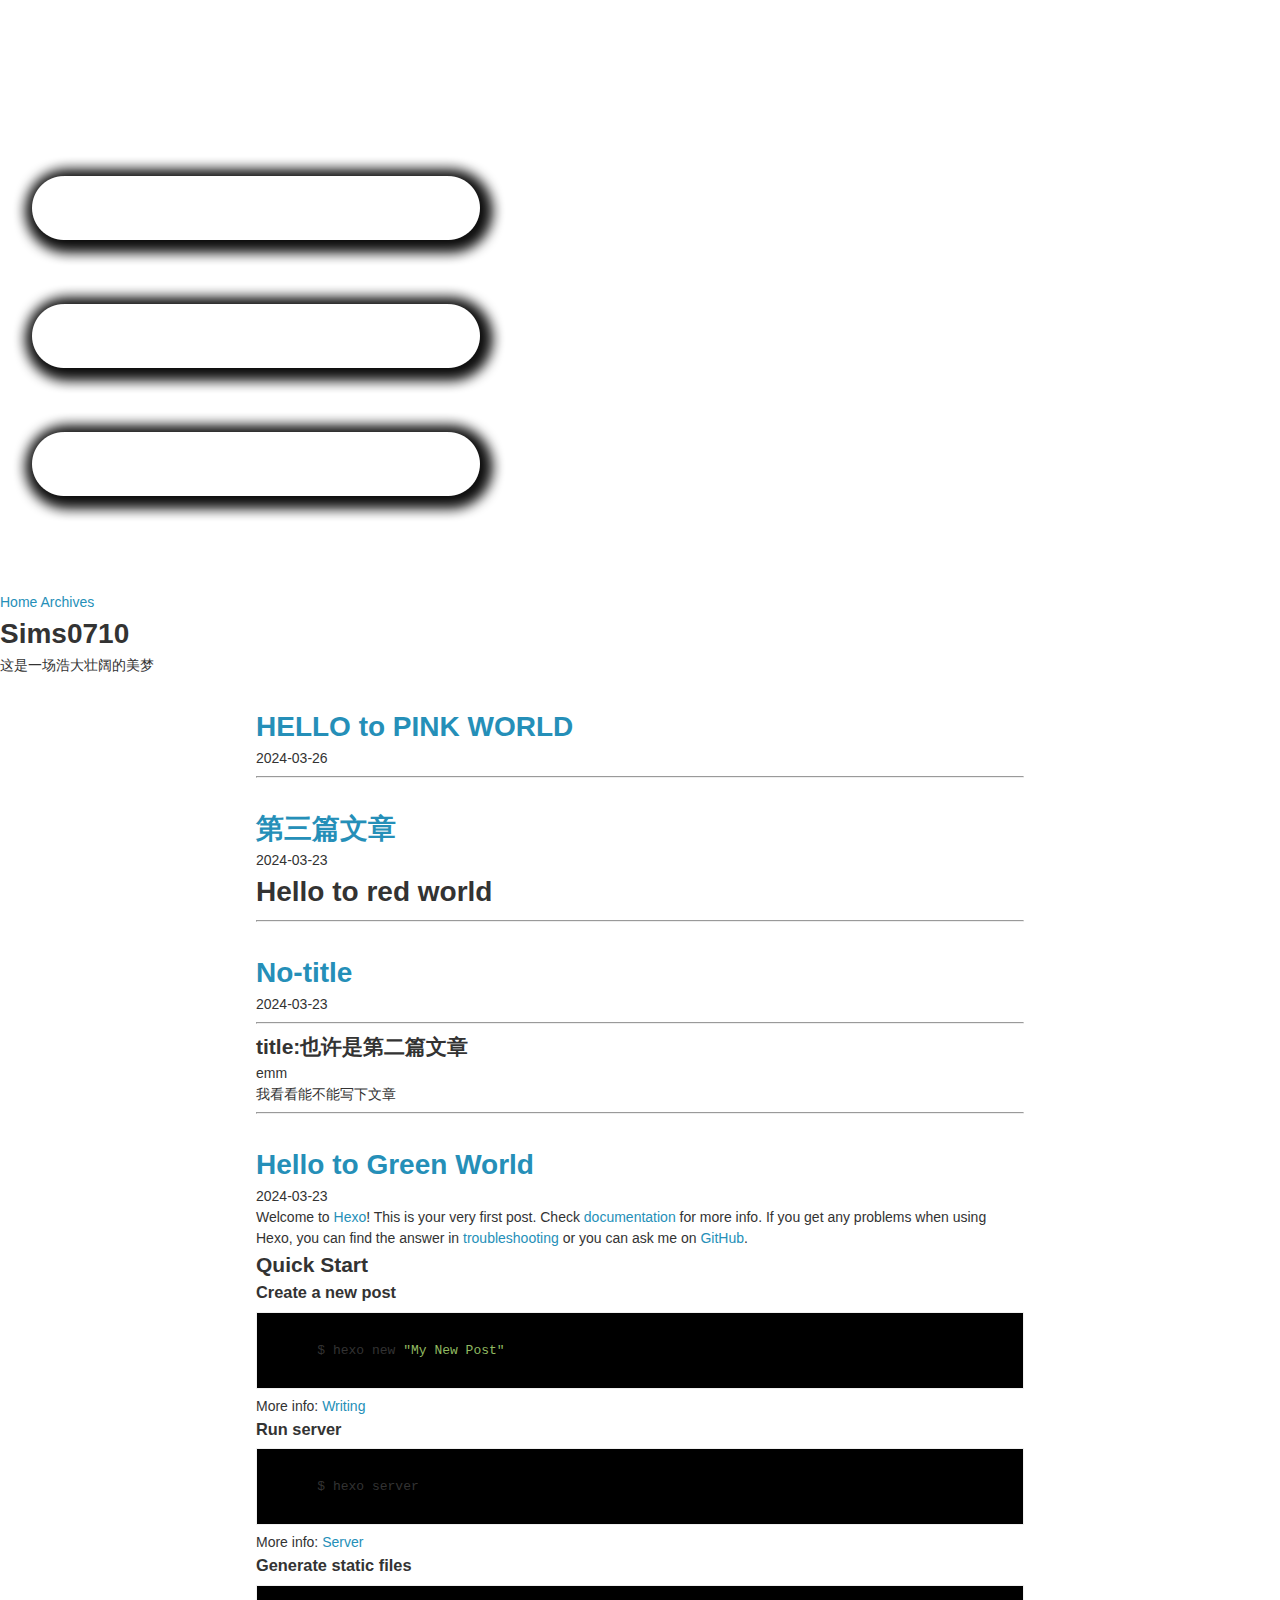
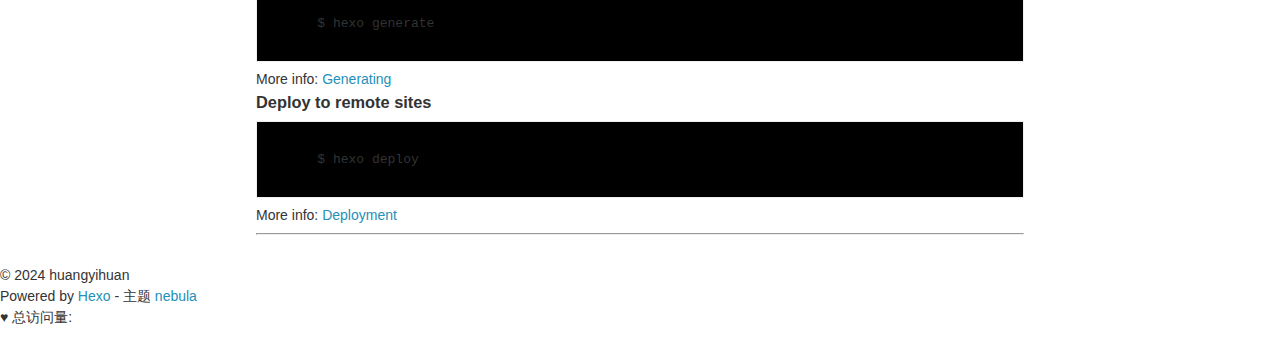
==== index.html @ 207922f6 "Site updated: 2024-03-30 13:55:55" ====
<html>

<head>
    <meta charset="utf-8">
    
    <title>Sims0710</title>
    <meta http-equiv="X-UA-Compatible" content="IE=edge">
    <meta name="viewport" content="width=device-width, initial-scale=1">

    <meta name="description" content="">
    <meta name="author" content="">
    <link rel="icon" href="/favicon/favicon.ico">
    
<link rel="stylesheet" href="/css/main.css">

    
<link rel="stylesheet" href="/css/tagplugins.css">

    
<link rel="stylesheet" href="/css/highlight.css">

    


    <!-- rss -->
    
    
      <link rel="alternate" href="/atom.xml" title="Sims0710" type="application/atom+xml" />
    
<meta name="generator" content="Hexo 7.1.1"></head>

<body>
  <div class="blog-header">
   <a id="menu-nav-icon"><img src="/image/menu.png"/></a>
   <div class="nav-container">
     <nav id="main-nav">
       
         <a class="main-nav-link" href="/">Home</a>
       
         <a class="main-nav-link" href="/archives">Archives</a>
       
     </nav>
   </div>
   <!--
   <div id="search-form-wrap">
     <form action="//google.com/search" method="get" accept-charset="UTF-8" class="search-form"><input type="search" name="q" class="search-form-input" placeholder="Search"><button type="submit" class="search-form-submit">&#xF002;</button><input type="hidden" name="sitesearch" value="http://example.com"></form>
   </div>
 -->
    <h1 class="blog-title">Sims0710</h1>
    <p class="lead blog-description">这是一场浩大壮阔的美梦</p>
</div>

  <div id='main-part'>
      
    <div class="main">
<div class="blog-post">
    <!-- Title -->
    
      <h1 class="blog-post-title">
        <a href="/2024/03/26/pagetags/">HELLO to PINK WORLD</a>
      </h1>
    
    <!-- Date and Author -->
    <p class="blog-post-meta">
        2024-03-26
        
    </p>

    

    <!-- Content -->
    
    <!-- Only display the Read More link if we are displaying an excerpt -->
    

    <hr />

    

    



</div>
</div>


    <div class="main">
<div class="blog-post">
    <!-- Title -->
    
      <h1 class="blog-post-title">
        <a href="/2024/03/23/%E7%AC%AC%E4%B8%89%E7%AF%87%E6%96%87%E7%AB%A0/">第三篇文章</a>
      </h1>
    
    <!-- Date and Author -->
    <p class="blog-post-meta">
        2024-03-23
        
    </p>

    

    <!-- Content -->
    <h1 id="Hello-to-red-world"><a href="#Hello-to-red-world" class="headerlink" title="Hello to red world"></a>Hello to red world</h1>
    <!-- Only display the Read More link if we are displaying an excerpt -->
    

    <hr />

    

    



</div>
</div>


    <div class="main">
<div class="blog-post">
    <!-- Title -->
    
      <h1 class="blog-post-title">
        <a href="/2024/03/23/%E7%AC%AC%E4%BA%8C%E7%AF%87%E6%96%87%E7%AB%A0/">No-title</a>
      </h1>
    
    <!-- Date and Author -->
    <p class="blog-post-meta">
        2024-03-23
        
    </p>

    

    <!-- Content -->
    <hr>
<h2 id="title-也许是第二篇文章"><a href="#title-也许是第二篇文章" class="headerlink" title="title:也许是第二篇文章"></a>title:也许是第二篇文章</h2><p>emm</p>
<p>我看看能不能写下文章</p>

    <!-- Only display the Read More link if we are displaying an excerpt -->
    

    <hr />

    

    



</div>
</div>


    <div class="main">
<div class="blog-post">
    <!-- Title -->
    
      <h1 class="blog-post-title">
        <a href="/2024/03/23/hello-world/">Hello to Green World</a>
      </h1>
    
    <!-- Date and Author -->
    <p class="blog-post-meta">
        2024-03-23
        
    </p>

    

    <!-- Content -->
    <p>Welcome to <a target="_blank" rel="noopener" href="https://hexo.io/">Hexo</a>! This is your very first post. Check <a target="_blank" rel="noopener" href="https://hexo.io/docs/">documentation</a> for more info. If you get any problems when using Hexo, you can find the answer in <a target="_blank" rel="noopener" href="https://hexo.io/docs/troubleshooting.html">troubleshooting</a> or you can ask me on <a target="_blank" rel="noopener" href="https://github.com/hexojs/hexo/issues">GitHub</a>.</p>
<h2 id="Quick-Start"><a href="#Quick-Start" class="headerlink" title="Quick Start"></a>Quick Start</h2><h3 id="Create-a-new-post"><a href="#Create-a-new-post" class="headerlink" title="Create a new post"></a>Create a new post</h3><figure class="highlight bash"><table><tr><td class="gutter"><pre><span class="line">1</span><br></pre></td><td class="code"><pre><span class="line">$ hexo new <span class="string">&quot;My New Post&quot;</span></span><br></pre></td></tr></table></figure>

<p>More info: <a target="_blank" rel="noopener" href="https://hexo.io/docs/writing.html">Writing</a></p>
<h3 id="Run-server"><a href="#Run-server" class="headerlink" title="Run server"></a>Run server</h3><figure class="highlight bash"><table><tr><td class="gutter"><pre><span class="line">1</span><br></pre></td><td class="code"><pre><span class="line">$ hexo server</span><br></pre></td></tr></table></figure>

<p>More info: <a target="_blank" rel="noopener" href="https://hexo.io/docs/server.html">Server</a></p>
<h3 id="Generate-static-files"><a href="#Generate-static-files" class="headerlink" title="Generate static files"></a>Generate static files</h3><figure class="highlight bash"><table><tr><td class="gutter"><pre><span class="line">1</span><br></pre></td><td class="code"><pre><span class="line">$ hexo generate</span><br></pre></td></tr></table></figure>

<p>More info: <a target="_blank" rel="noopener" href="https://hexo.io/docs/generating.html">Generating</a></p>
<h3 id="Deploy-to-remote-sites"><a href="#Deploy-to-remote-sites" class="headerlink" title="Deploy to remote sites"></a>Deploy to remote sites</h3><figure class="highlight bash"><table><tr><td class="gutter"><pre><span class="line">1</span><br></pre></td><td class="code"><pre><span class="line">$ hexo deploy</span><br></pre></td></tr></table></figure>

<p>More info: <a target="_blank" rel="noopener" href="https://hexo.io/docs/one-command-deployment.html">Deployment</a></p>

    <!-- Only display the Read More link if we are displaying an excerpt -->
    

    <hr />

    

    



</div>
</div>






  </div>
  <!-- Footer -->
  <div id="footer">
  <div id="footer-social">
    
    
    
    
    
    
</div>

  <p id="footer-info">
    &copy; 2024 huangyihuan<br>
    Powered by <a href="http://hexo.io/" target="_blank">Hexo</a> -
    主题 <a href="https://github.com/Suolawangzai/hexo-theme-nebula" target="_blank">nebula</a>
  </p>

  <div id="busuanzi">
    <span id="busuanzi_container_site_pv">
      &hearts;
    总访问量: <span id="busuanzi_value_site_pv"></span>
    </span>
  </div>
  <!--
  <div id="footer-info">
    &copy; 2024 huangyihuan<br>
    Powered by <a href="http://hexo.io/" target="_blank">Hexo</a>
  </div>
-->
</div>

  <!-- After footer scripts -->
  <!-- Disqus Comments -->


<script src="https://ajax.googleapis.com/ajax/libs/jquery/3.2.1/jquery.min.js"></script>
<script async src="//dn-lbstatics.qbox.me/busuanzi/2.3/busuanzi.pure.mini.js"></script>

<script src="/js/main.js"></script>


</body>

</html>
---- css/main.css ----
/* ==========================================================================
   Init
   ========================================================================== */
/* normalize.css v3.0.1 | MIT License | git.io/normalize */
html {
  font-family: sans-serif;
  -ms-text-size-adjust: 100%;
  -webkit-text-size-adjust: 100%;
}
body {
  margin: 0;
}
article,
aside,
details,
figcaption,
figure,
footer,
header,
hgroup,
main,
nav,
section,
summary {
  display: block;
}
audio,
canvas,
progress,
video {
  display: inline-block;
  vertical-align: baseline;
}
audio:not([controls]) {
  display: none;
  height: 0;
}
[hidden],
template {
  display: none;
}
a {
  background: transparent;
}
a:active,
a:hover {
  outline: 0;
}
abbr[title] {
  border-bottom: 1px dotted;
}
b,
strong {
  font-weight: bold;
}
dfn {
  font-style: italic;
}
h1 {
  font-size: 2em;
  margin: 0.67em 0;
}
mark {
  background: #ff0;
  color: #000;
}
small {
  font-size: 80%;
}
sub,
sup {
  font-size: 75%;
  line-height: 0;
  position: relative;
  vertical-align: baseline;
}
sup {
  top: -0.5em;
}
sub {
  bottom: -0.25em;
}
img {
  border: 0;
}
svg:not(:root) {
  overflow: hidden;
}
figure {
  margin: 1em 40px;
}
hr {
  -moz-box-sizing: content-box;
  box-sizing: content-box;
  height: 0;
}
pre {
  overflow: auto;
}
code,
kbd,
pre,
samp {
  font-family: monospace, monospace;
  font-size: 1em;
}
button,
input,
optgroup,
select,
textarea {
  color: inherit;
  font: inherit;
  margin: 0;
}
button {
  overflow: visible;
}
button,
select {
  text-transform: none;
}
button,
html input[type="button"],
input[type="reset"],
input[type="submit"] {
  -webkit-appearance: button;
  cursor: pointer;
}
button[disabled],
html input[disabled] {
  cursor: default;
}
button::-moz-focus-inner,
input::-moz-focus-inner {
  border: 0;
  padding: 0;
}
input {
  line-height: normal;
}
input[type="checkbox"],
input[type="radio"] {
  box-sizing: border-box;
  padding: 0;
}
input[type="number"]::-webkit-inner-spin-button,
input[type="number"]::-webkit-outer-spin-button {
  height: auto;
}
input[type="search"] {
  -webkit-appearance: textfield;
  -moz-box-sizing: content-box;
  -webkit-box-sizing: content-box;
  box-sizing: content-box;
}
input[type="search"]::-webkit-search-cancel-button,
input[type="search"]::-webkit-search-decoration {
  -webkit-appearance: none;
}
fieldset {
  border: 1px solid #c0c0c0;
  margin: 0 2px;
  padding: 0.35em 0.625em 0.75em;
}
legend {
  border: 0;
  padding: 0;
}
textarea {
  overflow: auto;
}
optgroup {
  font-weight: bold;
}
table {
  border-collapse: collapse;
  border-spacing: 0;
}
td,
th {
  padding: 0;
}
/* ==========================================================================
   Base
   ========================================================================== */
@font-face {
  font-family: 'icon';
  src: url("../fonts/icon.eot?-3uy3dk");
  src: url("../fonts/icon.eot?#iefix-3uy3dk") format('embedded-opentype'), url("../fonts/icon.woff?-3uy3dk") format('woff'), url("../fonts/icon.ttf?-3uy3dk") format('truetype'), url("../fonts/icon.svg?-3uy3dk#icon") format('svg');
  font-weight: normal;
  font-style: normal;
}
[class^="icon-"],
[class*=" icon-"] {
  font-family: 'icon';
  font-style: normal;
  -webkit-font-smoothing: antialiased;
  -moz-osx-font-smoothing: grayscale;
}
.icon-arrow-right:before {
  content: "\e600";
}
.icon-arrow-left:before {
  content: "\e601";
}
html {
  background-color: #fff;
  background-attachment: fixed;
  background-repeat: no-repeat;
  background-size: auto;
  color: #333;
  font-style: normal;
  text-rendering: optimizeLegibility;
}
html.index {
  background-color: #fff;
}
body {
  font-size: 14px;
  font-size: 0.875rem;
  line-height: 1.5;
  font-family: 'Helvetica Neue', 'Hiragino Sans GB', 'WenQuanYi Micro Hei', 'Microsoft Yahei', sans-serif;
  padding: 80px 0 20px;
}
html.index body {
  padding: 0;
}
code,
kbd,
pre,
samp {
  font-family: 'Source Code Pro', Consolas, 'Liberation Mono', Courier, monospace, serif;
}
a {
  color: #258fb8;
  text-decoration: none;
}
blockquote,
dl,
dd,
h1,
h2,
h3,
h4,
h5,
h6,
figure,
p,
pre {
  margin: 0;
}
button {
  padding: 0;
  border: 0;
  background: transparent;
}
fieldset {
  margin: 0;
  padding: 0;
  border: 0;
}
iframe {
  border: 0;
}
ol,
ul,
menu {
  margin: 0;
  padding: 0;
  list-style: none;
}
img,
audio,
canvas,
video {
  vertical-align: middle;
}
.clearfix:after,
.clearfix:before {
  display: table;
  content: " ";
}
.clearfix:after {
  clear: both;
}
.hide {
  visibility: hidden;
}
.u-cf:before,
.u-cf:after {
  content: '';
  display: table;
}
.u-cf:after {
  clear: both;
}
.u-bfc {
  overflow: hidden;
}
.u-fl {
  float: left;
}
.u-fr {
  float: right;
}
.u-hidden {
  display: none !important;
  visibility: hidden;
}
.modal-active {
  overflow: hidden;
}
.echo {
  font-size: 14px;
  font-size: 0.875rem;
  line-height: 1.5;
}
.echo a {
  color: #258fb8;
}
.echo a:hover,
.echo a:focus,
.echo a:active {
  text-decoration: underline;
}
.echo h1,
.echo h2,
.echo h3,
.echo h4,
.echo h5,
.echo h6 {
  font-weight: normal;
  line-height: 1.5;
  margin: 1.6em 0;
}
.echo h1 {
  font-size: 30px;
  font-size: 1.875rem;
}
.echo h2 {
  font-size: 24px;
  font-size: 1.5rem;
}
.echo h3 {
  font-size: 18px;
  font-size: 1.125rem;
}
.echo h4,
.echo h5,
.echo h6 {
  font-size: 14px;
  font-size: 0.875rem;
}
.echo p {
  margin: 1em 0;
  font-size: 16px;
  font-size: 1rem;
  text-align: justify;
  line-height: 1.8;
}
.echo address,
.echo blockquote,
.echo dl,
.echo figure,
.echo form,
.echo hr,
.echo img,
.echo ol,
.echo pre,
.echo table,
.echo ul {
  margin: 1.6em 0;
}
.echo hr {
  margin: 1.6em auto;
  width: 61%;
  height: 4px;
  border: none;
  background: #eee;
}
.echo img {
  max-width: 100%;
  height: auto;
}
.echo caption {
  text-transform: uppercase;
  padding: 1em;
  color: #777;
}
.echo thead {
  background-color: #eee;
}
.echo td,
.echo th {
  border: 1px solid #cbcbcb;
  padding: 0.5em 1em;
  text-align: left;
  font-weight: normal;
}
.echo tfoot {
  background-color: #f4f4f4;
}
.echo dl,
.echo ol,
.echo ul {
  margin-left: 2em;
}
.echo dd {
  margin-left: 1em;
}
.echo ol {
  list-style: decimal outside;
}
.echo ul {
  list-style: disc outside;
}
.echo figcaption {
  font-size: 0.85em;
}
.echo blockquote small,
.echo cite {
  color: #777;
}
.echo abbr {
  cursor: help;
}
.echo address {
  font-style: normal;
}
.echo code,
.echo kbd {
  display: inline-block;
  margin: 0 0.1em;
  white-space: nowrap;
  font-size: 0.85em;
  font-family: consolas, "微软雅黑";
  border-radius: 4px;
  background-color: rgba(27,31,35,0.05);
  padding: 3px 6px;
}
.echo kbd {
  box-shadow: 0 1px 0px #ccc, 0 0 0 2px #fff inset;
}
.echo blockquote {
  margin: 1.6em -50px;
  padding: 10px 45px;
  border-left: 8px solid #399c9c;
  border-right: 0;
  border-top: 1px solid #f0f0f0;
  border-bottom: 1px solid #f0f0f0;
  background-color: #e1f4f4;
}
.echo blockquote.right {
  border-left: 0;
  border-right: 8px solid #399c9c;
}
.highlight {
  overflow: auto;
  background-color: #f4fbfb;
  color: #328989;
  border: 1px solid #f0f0f0;
}
.highlight .gutter {
  color: #666;
  display: none;
}
.highlight .code {
  padding: 1em 45px;
}
.highlight figcaption {
  margin-bottom: 1em;
  color: #999;
  font-size: 0.85em;
}
.highlight figcaption a {
  float: right;
}
.highlight .comment {
  color: #b0bec5;
}
.highlight .title {
  color: #399c9c;
}
.highlight .variable,
.highlight .attribute,
.highlight .tag,
.highlight .regexp,
.highlight .ruby .constant,
.highlight .xml .tag .title,
.highlight .xml .pi,
.highlight .xml .doctype,
.highlight .html .doctype,
.highlight .css .id,
.highlight .css .class,
.highlight .css .pseudo {
  color: #91ba61;
}
.highlight .number,
.highlight .preprocessor,
.highlight .built_in,
.highlight .literal,
.highlight .params,
.highlight .constant {
  color: #ff5370;
}
.highlight .class,
.highlight .ruby .class .title,
.highlight .css .rules .attribute {
  color: #91ba61;
}
.highlight .string,
.highlight .value,
.highlight .inheritance,
.highlight .header,
.highlight .ruby .symbol,
.highlight .xml .cdata {
  color: #91ba61;
}
.highlight .css .hexcolor {
  color: #6cc;
}
.highlight .function,
.highlight .python .decorator,
.highlight .python .title,
.highlight .ruby .function .title,
.highlight .ruby .title .keyword,
.highlight .perl .sub,
.highlight .javascript .title,
.highlight .coffeescript .title {
  color: #80cbc4;
}
.highlight .keyword,
.highlight .javascript .function {
  color: #c9c;
}
.highlight .marked {
  background-color: #ffecec;
}
/* ==========================================================================
   Partial
   ========================================================================== */
.index-wrapper {
  display: -webkit-box;
  display: -webkit-flex;
  display: flex;
  width: 100%;
  height: 100vh;
  -webkit-box-pack: center;
  -webkit-justify-content: center;
  justify-content: center;
  -webkit-box-align: center;
  -webkit-align-items: center;
  align-items: center;
}
.index-wrapper header {
  z-index: 10;
}
#particles-oli-wrapper {
  position: fixed;
  top: 0;
  bottom: 0;
  left: 0;
  right: 0;
  width: 100%;
}
.head,
.main,
.foot {
  margin: 0 auto;
  width: 768px;
}
.head,
.foot {
  padding: 0 50px;
  height: 120px;
  background-color: #399c9c;
  line-height: 120px;
  box-sizing: border-box;
}
.head-title {
  font-size: 30px;
  font-size: 1.875rem;
  font-weight: normal;
  color: #fff;
}
.head-title > a {
  color: #fff;
}
.head-nav__item {
  display: inline-block;
  margin-left: 20px;
}
.head-nav__link {
  color: #fff;
}
.head-nav__link:hover {
  color: #f0f0f0;
  text-decoration: underline;
}
.main {
  margin-top: 30px;
  margin-bottom: 30px;
}
.archive-title {
  margin: 1.6em;
  text-align: center;
  font-size: 25.6px;
  font-size: 1.6rem;
  font-weight: normal;
}
.comments {
  margin: 30px 0;
  padding: 50px;
  background-color: #fff;
  border: 1px solid #f0f0f0;
}
.foot {
  margin-bottom: 30px;
}
.foot-copy {
  text-align: center;
  color: #fff;
  font-size: 12px;
  font-size: 0.75rem;
}
.page-menu__item {
  display: inline-block;
}
.page-menu__link {
  color: #fff;
  font-size: 30px;
  font-size: 1.875rem;
}
.page-menu__link--disabled {
  color: #f0f0f0;
}
::-webkit-scrollbar {
  width: 5px;
  height: 5px;
  background-color: #f5f5f5;
}
::-webkit-scrollbar-track {
  -webkit-box-shadow: inset 0 0 8px rgba(0,0,0,0.3);
  background-color: #f5f5f5;
}
::-webkit-scrollbar-thumb {
  -webkit-box-shadow: inset 0 0 8px rgba(0,0,0,0.3);
  background-color: #4bbdbd;
}
.right p {
  text-align: right;
}
.reward,
.comments,
.post,
.tag-cloud {
  transition: all 0.3s;
}
.reward:hover,
.comments:hover,
.post:hover,
.tag-cloud:hover {
  box-shadow: rgba(0,0,0,0.12) 0px 1px 6px, rgba(0,0,0,0.12) 0px 1px 4px;
  border-color: transparent;
}
.tag-cloud {
  border: 1px solid #f0f0f0;
  padding: 20px;
}
.tag-cloud .tag-cloud__title {
  font-size: font-size: 1.875rem;;
  margin-bottom: 30px;
}
.tag-cloud .tag-cloud__amount {
  margin-left: 8px;
}
.icp-a {
  color: #fff;
  display: inline-block;
  margin: 0 10px;
}
.excerpt {
  margin-top: 20px;
}
.reward {
  border: 1px solid #f0f0f0;
  padding: 20px;
  text-align: center;
  margin-top: 20px;
  background-color: #fff;
}
.reward .btn-reward {
  padding: 10px 20px;
  background-color: #399c9c;
  color: #fff;
  display: inline-block;
  transition: all 0.3s;
}
.reward .btn-reward:hover {
  background-color: #40afaf;
}
.reward .reward-wrapper {
  margin-top: 20px;
  display: none;
}
.reward .reward-wrapper img {
  width: 200px;
  height: 200px;
  border: 1px solid #f0f0f0;
  margin: 0 10px;
}
.post {
  overflow: hidden;
  margin-top: 30px;
  border: 1px solid #f0f0f0;
  background-color: #fff;
}
.post__head {
  margin: 50px;
}
.post__head.archive {
  margin: 30px 50px;
}
.post__time {
  color: #ccc;
  font-size: 12px;
  font-size: 0.75rem;
}
.post__title {
  margin-top: 5px;
  line-height: 1.5;
  font-size: 24px;
  font-size: 1.5rem;
  font-weight: normal;
}
.post__title > a {
  color: #666;
  transition: all 0.3s;
}
.post__title > a:hover {
  color: #9c396b;
  text-shadow: 1px 1px 1px #ddd;
}
.post__image {
  display: block;
  margin: 50px 0;
}
.post__main {
  margin-top: 50px;
}
.post__main .headerlink {
  display: inline-block;
}
.post__main img {
  cursor: pointer;
  transition: all 0.3s;
}
.post__main img:hover {
  box-shadow: 0 0 1px #ccc;
}
.post__main .highlight {
  margin: 1.6em -60px;
  padding: 15px;
}
.post__main .highlight figcaption {
  padding: 0 45px;
}
.post__main .highlight table {
  margin: 0;
  width: auto;
  border: none;
}
.post__main .highlight td,
.post__main .highlight th {
  border: none;
}
.post__main .highlight pre {
  margin: 0;
}
.post__main h1 {
  font-size: 25.6px;
  font-size: 1.6rem;
}
.post__main h2 {
  font-size: 22.4px;
  font-size: 1.4rem;
}
.post__main h3 {
  font-size: 19.2px;
  font-size: 1.2rem;
}
.post__main img {
  margin: 1.6em auto;
}
.post__foot {
  padding: 8px 50px;
  border-top: 1px solid #f0f0f0;
  background-color: #fcfcfc;
}
.post__foot-link,
.post__tag__link,
.post__more {
  padding: 10px 15px 10px 0;
  color: #3cb371;
  font-size: 14px;
  font-size: 0.875rem;
}
.post__tag__item {
  display: inline-block;
}
.post__tag__link {
  transition: all 0.3s;
  display: block;
}
.post__tag__link:hover {
  color: #9c396b;
}
.post__tag__link:before {
  content: "#";
}
.post__more {
  padding: 10px 20px;
  border: 1px solid #f0f0f0;
  border-radius: 3px;
  background-color: #ccc;
  color: #fff;
}
.post__more:hover {
  background-color: #ddd;
}
.gallery {
  margin-bottom: 45px;
}
.gallery a {
  display: inline-block;
  width: 100%;
}
.gallery a:focus {
  outline: 0;
}
.gallery a img {
  width: 100%;
}
.video-container {
  width: 100%;
}
.video-container iframe {
  width: 100%;
  min-height: 320px;
}
.queue-in {
  animation-name: queue-in;
  animation-duration: 0.3s;
  animation-fill-mode: forwards;
  animation-timing-function: ease-in;
}
.queue-out {
  animation-name: queue-out;
  animation-duration: 0.3s;
  animation-fill-mode: forwards;
  animation-timing-function: ease-out;
}
@-moz-keyframes queue-in {
  from {
    transform: translateX(40px);
  }
  to {
    opacity: 1;
    transform: translateX(0);
  }
}
@-webkit-keyframes queue-in {
  from {
    transform: translateX(40px);
  }
  to {
    opacity: 1;
    transform: translateX(0);
  }
}
@-o-keyframes queue-in {
  from {
    transform: translateX(40px);
  }
  to {
    opacity: 1;
    transform: translateX(0);
  }
}
@keyframes queue-in {
  from {
    transform: translateX(40px);
  }
  to {
    opacity: 1;
    transform: translateX(0);
  }
}
@-moz-keyframes queue-out {
  from {
    opacity: 1;
    transform: translateX(0);
  }
  to {
    opacity: 0;
    display: none;
    transform: translateX(40px);
  }
}
@-webkit-keyframes queue-out {
  from {
    opacity: 1;
    transform: translateX(0);
  }
  to {
    opacity: 0;
    display: none;
    transform: translateX(40px);
  }
}
@-o-keyframes queue-out {
  from {
    opacity: 1;
    transform: translateX(0);
  }
  to {
    opacity: 0;
    display: none;
    transform: translateX(40px);
  }
}
@keyframes queue-out {
  from {
    opacity: 1;
    transform: translateX(0);
  }
  to {
    opacity: 0;
    display: none;
    transform: translateX(40px);
  }
}
/* ==========================================================================
   Responsive
   ========================================================================== */
@media (max-width: 1023px) {
  html {
    background: #fff;
  }
  .head {
    margin-top: 80px;
  }
  body {
    padding-top: 0;
  }
}
@media (max-width: 767px) {
  body {
    margin: 10px;
    margin-bottom: 20px;
    margin-top: 0px;
    padding: 0;
    font-size: font-size: 0.75rem;;
  }
  .head,
  .main,
  .foot {
    width: 100%;
  }
  .head,
  .foot {
    padding: 20px;
    height: auto;
    line-height: inherit;
  }
  .head-title,
  .head-nav,
  .foot-copy,
  .page-menu {
    float: none;
  }
  .main {
    margin-top: 20px;
    margin-bottom: 20px;
  }
  .head {
    margin-top: 20px;
    text-align: center;
  }
  .head-nav {
    margin-top: 10px;
  }
  .head-nav__item {
    margin: 0 5px;
    margin-left: 0;
  }
  .post {
    margin-top: 20px;
  }
  .post__head.archive,
  .post__head {
    margin: 20px 5px;
  }
  .post__main {
    margin: 20px 5px;
  }
  .post__title,
  .post__time {
    margin: 5px;
  }
  .post__title {
    font-size: 22.4px;
    font-size: 1.4rem;
  }
  .post__main blockquote,
  .post__main .highlight {
    margin: 30px -20px;
    padding: 20px;
  }
  .post__foot {
    position: relative;
    padding: 10px;
  }
  .post__more {
    box-sizing: border-box;
    width: 100%;
    text-align: center;
  }
  .post__image {
    margin: 20px -20px;
  }
  .post__image img {
    margin: 0 auto;
  }
  .foot {
    margin-bottom: 0;
    text-align: center;
  }
  .page-menu {
    margin-top: 10px;
  }
  .foot bdi {
    display: none;
  }
  .archive-title {
    margin: 20px;
  }
  .highlight .code {
    padding: 0;
  }
}
---- css/tagplugins.css ----
/* Youtube vimeo */
.video-container iframe{
  width: 100%;
  height: 100%;
}

/* Image */
.blog-post img{
  max-width:100%;
}

/* Blockquote */
blockquote{
  font-family: "Palatino Linotype", Serif;
}
blockquote footer{
  font-style: italic;
}
blockquote footer strong{
  margin-right: 20px;
}
blockquote footer cite::before{
  content: "---";
}

/* Pullquote */
.pullquote.left{
  float:left !important;
}
.pullquote.right{
  float:right !important;
}
---- css/highlight.css ----
.highlight{
  background: black !important;
  margin: 0.5em 0;
  padding: 1em 2%;
  border-style: solid;
  border-width: 1px;
  overflow: auto;
  color:white;
}
pre, code{
  background: black;
  font-family: monospace;
  white-space: pre;
  margin: 1em 0;
}
.highlight pre{
  border: none;
  margin: 0;
  padding: 0;
}
.highlight table{
  margin: 0;
  width: auto;
}
.highlight td{
  border: none;
  padding: 0;
}
.highlight figcaption{
  font-size: 0.85em;
  color: #999999;
  line-height: 1em;
  margin-bottom: 1em;
}
.highlight figcaption::after{
  content:"";
  clear:both;
  display:block;;
}
.highlight figcaption a{
  float: right;
}
.highlight .gutter pre{
  color: #666;
  text-align: right;
  padding-right: 10px;
}
/* Gist ---------------*/
/*
.gist{
  color:white;
}/*
.gist .gist-file {
  border: none;
  font-family: monospace;
  margin: 0;
    color:white;
}
.gist .gist-file .gist-data {
  background: none;
  border: none;
  color:white;
}
.gist .gist-file .gist-data .blob-numjs-line-number {
  background: none;
  border: none;
  padding-right: 20px;
  color: #666;
  text-align: left;
}
.gist .gist-file .gist-data .line-data {
  padding: 0 !important;
}
.gist .gist-file .highlight {
  margin: 0;
  padding: 0;
  border: none;
}
.gist .gist-file .gist-meta {
  background: #333;
  color: #999;
  font: 0.85em "Helvetica Neue", Helvetica, Arial, sans-serif;
  text-shadow: 0 0;
  padding: 0;
  margin-top: 1em;
  margin-left: 20px;
}
.gist .gist-file .gist-meta a {
  color: #258fb8;
  font-weight: normal;
}
.gist .gist-file .gist-meta a:hover {
  text-decoration: underline;
}*/

/*-----------------------------*/
pre .comment,
pre .title {
  color: #baffc9;
}
pre .variable,
pre .attribute,
pre .tag,
pre .regexp,
pre .ruby .constant,
pre .xml .tag .title,
pre .xml .pi,
pre .xml .doctype,
pre .html .doctype,
pre .css .id,
pre .css .class,
pre .css .pseudo {
  color: #e5d0ff;
}
pre .number,
pre .preprocessor,
pre .built_in,
pre .literal,
pre .params,
pre .constant {
  color: #bbeeff;
}
pre .class,
pre .ruby .class .title,
pre .css .rules .attribute {
  color: #ffffba;
}
pre .string,
pre .value,
pre .inheritance,
pre .header,
pre .ruby .symbol,
pre .xml .cdata {
  color: #bf8bff;
}
pre .css .hexcolor {
  color: #baffc9;
}
pre .function,
pre .python .decorator,
pre .python .title,
pre .ruby .function .title,
pre .ruby .title .keyword,
pre .perl .sub,
pre .javascript .title,
pre .coffeescript .title {
  color: #3366ff;
}
pre .keyword,
pre .javascript .function {
  color: #ffb3ba;
}
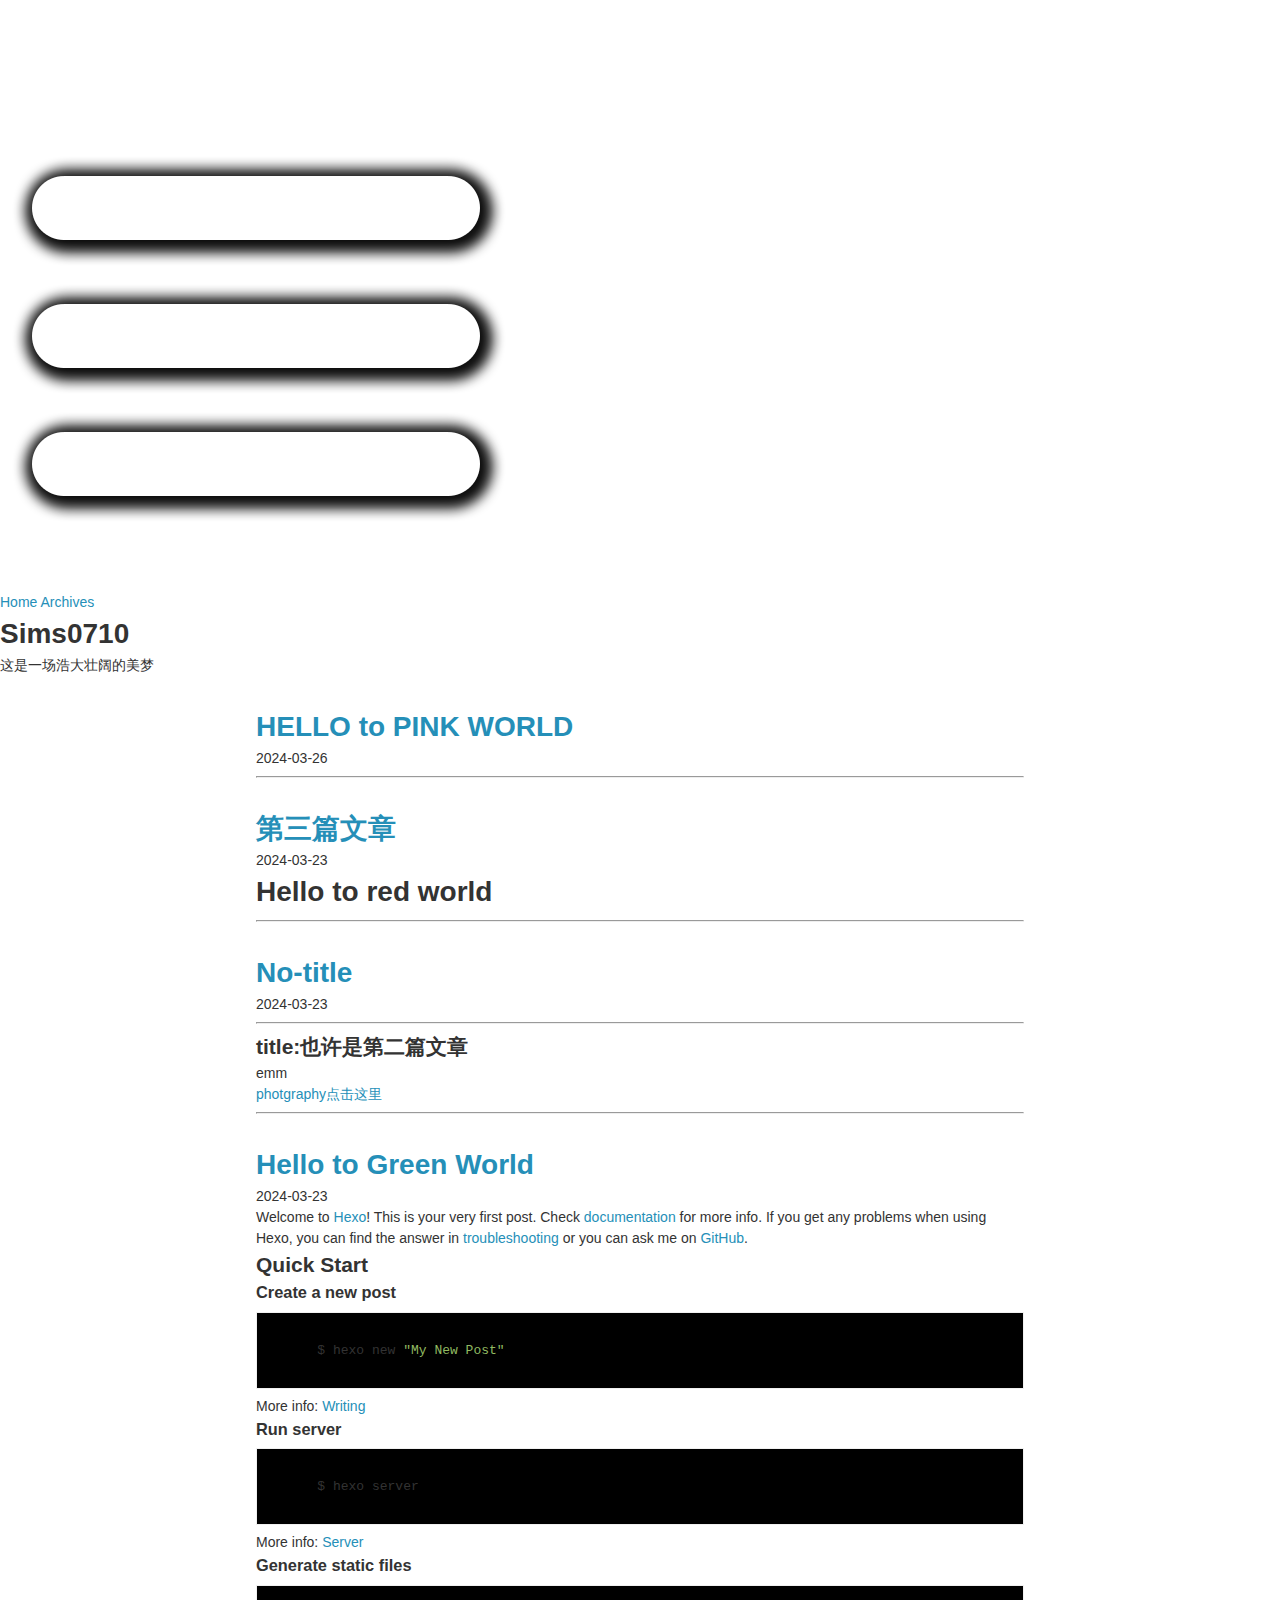
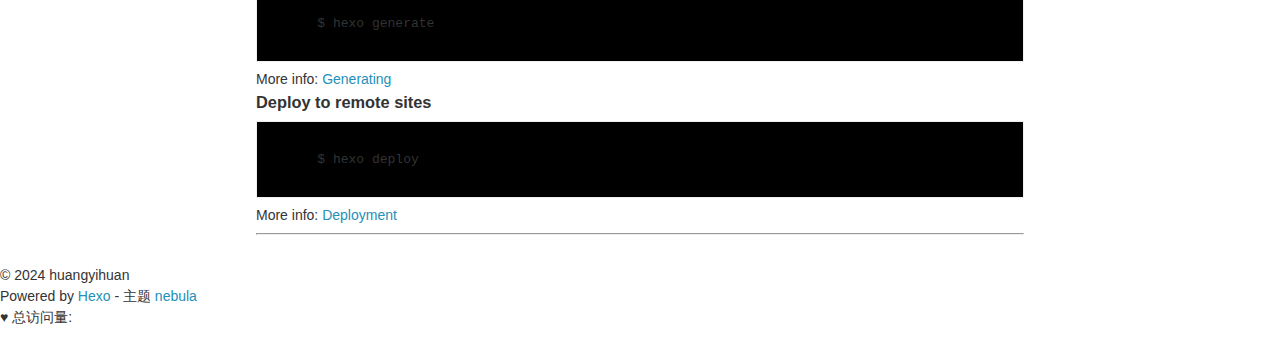
==== commit d1612af5: "Site updated: 2024-03-30 14:11:04" ====
--- a/index.html
+++ b/index.html
@@ -137,7 +137,9 @@
     <!-- Content -->
     <hr>
 <h2 id="title-也许是第二篇文章"><a href="#title-也许是第二篇文章" class="headerlink" title="title:也许是第二篇文章"></a>title:也许是第二篇文章</h2><p>emm</p>
-<p>我看看能不能写下文章</p>
+<p>
+  <a href="./turnjs/samples/basicc/index.html">photgraphy点击这里</a>
+</p>
 
     <!-- Only display the Read More link if we are displaying an excerpt -->
     
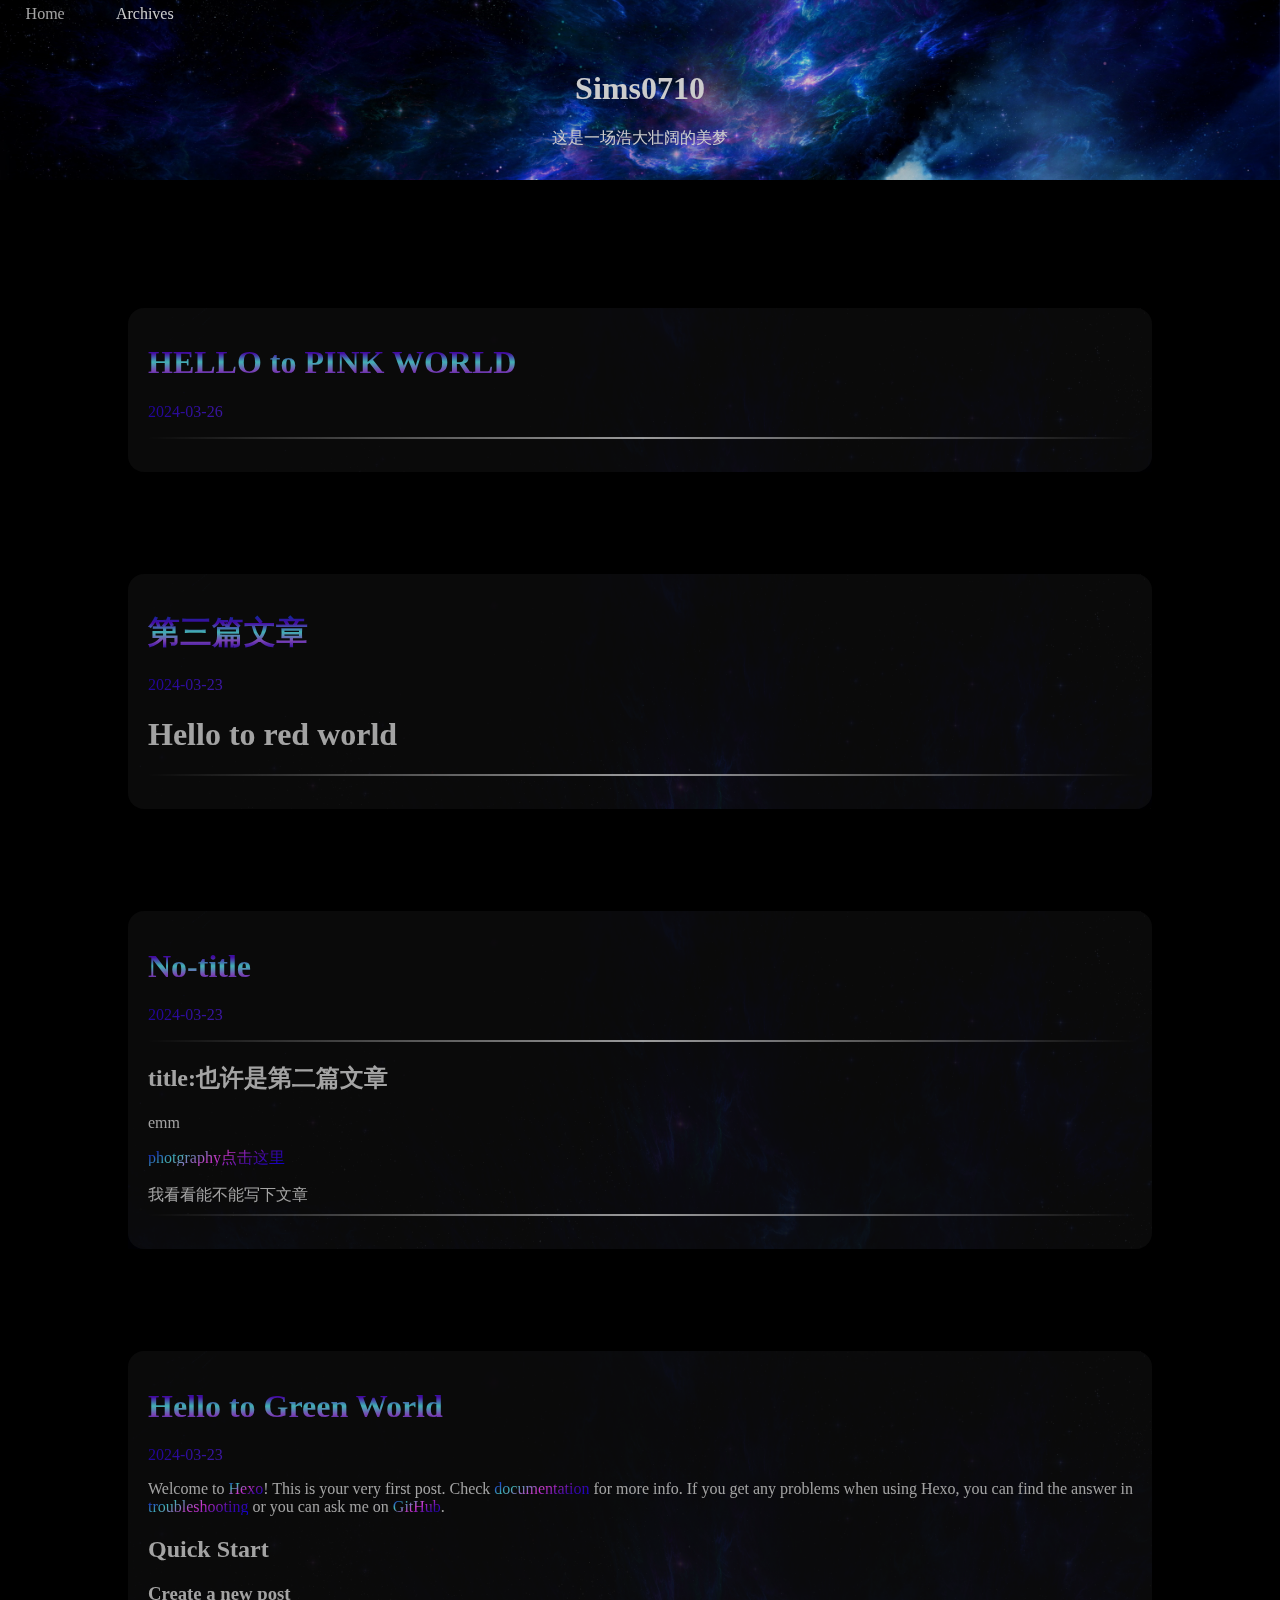
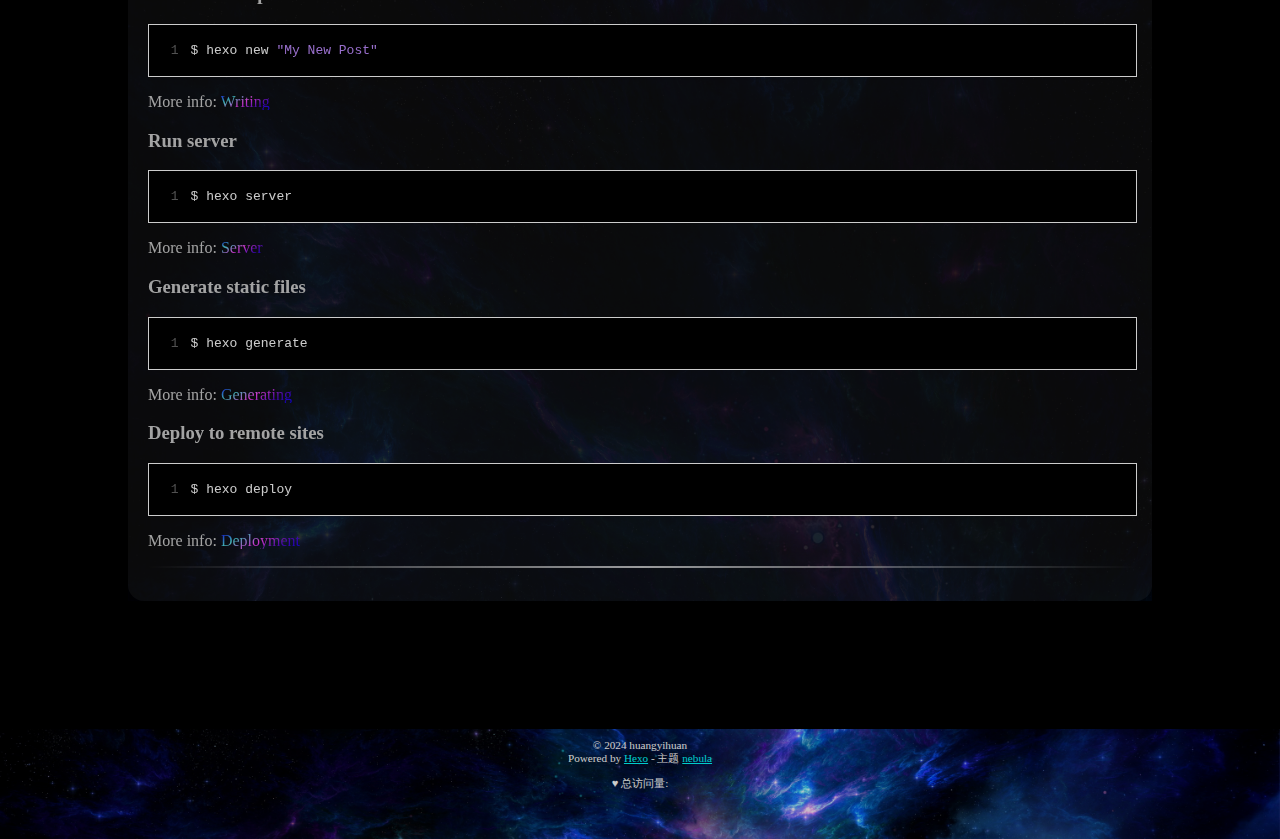
==== commit fe80f961: "Site updated: 2024-03-30 15:56:38" ====
--- a/index.html
+++ b/index.html
@@ -140,6 +140,8 @@
 <p>
   <a href="./turnjs/samples/basicc/index.html">photgraphy点击这里</a>
 </p>
+我看看能不能写下文章
+
 
     <!-- Only display the Read More link if we are displaying an excerpt -->
     
--- a/css/main.css
+++ b/css/main.css
@@ -1,1052 +1,563 @@
-/* ==========================================================================
-   Init
-   ========================================================================== */
-/* normalize.css v3.0.1 | MIT License | git.io/normalize */
-html {
-  font-family: sans-serif;
-  -ms-text-size-adjust: 100%;
-  -webkit-text-size-adjust: 100%;
-}
-body {
-  margin: 0;
-}
-article,
-aside,
-details,
-figcaption,
-figure,
-footer,
-header,
-hgroup,
-main,
-nav,
-section,
-summary {
+html{
+  background-color: black;
+  color:white;
+  height:100%;
+  width: 100%;
+  margin:0;
+  padding:0;
+  /* heighlight effec gone*/
+  -webkit-touch-callout: none;
+  -webkit-user-select: none;
+  -khtml-user-select: none;
+  -moz-user-select: none;
+  -ms-user-select: none;
+  -o-user-select: none;
+  user-select: none;
+
+}
+body{
+  min-height:100%;
+  /*height:100%;*/
+  width:100%;
+  margin:0;
+  padding:0;
+  color:white;
+  opacity:0.8;
+}
+/* Header -------------*/
+.blog-header{
+  text-align:center;
+  width:100%;
+  height:180px;
+  background-image: url(../image/header1.jpg);
+  background-size:cover;
+  /*-webkit-background-size: 100%, 100%;
+  -o-background-size: 100%, 100%;*/
+}
+.nav-container{
+  text-align: center;
+}
+#menu-nav-icon{
+  display: none;
+}
+#menu-nav-icon img{
+  display:none;
+}
+#main-nav{
   display: block;
-}
-audio,
-canvas,
-progress,
-video {
-  display: inline-block;
-  vertical-align: baseline;
-}
-audio:not([controls]) {
-  display: none;
-  height: 0;
-}
-[hidden],
-template {
-  display: none;
-}
-a {
-  background: transparent;
-}
-a:active,
-a:hover {
-  outline: 0;
-}
-abbr[title] {
-  border-bottom: 1px dotted;
-}
-b,
-strong {
+  z-index: 1;
+}
+#main-nav::after{
+  display: block;;
+  clear:both;
+  content:"";
+}
+#main-nav a{
+  display: block;
+  float:left;
+  color:white;
+  text-decoration-line: none;
+  padding:2%;
+  padding-top:5px;
+}
+#main-nav a:hover{
+  color:#cccccc;
+}
+#main-part{
+  margin:10%;
+  /*margin: 10% 5% 10% 5%;*/
+}
+#main-part::after{
+  content: "";
+  clear: both;
+  display:block;
+}
+#search-form-wrap{
+  position: absolute;
+  top: 15px;
+  width: 150px;
+  height: 30px;
+  right: -150px;
+  opacity: 0;
+  transition: 0.2s ease-out;
+}
+#search-form-wrap .search-form{
+  position: absolute;
+  top: 0;
+  left: 0;
+  right: 0;
+  background: #fff;
+  padding: 5px 15px;
+  border-radius: 15px;
+  box-shadow: 0 0 10px rgba(0, 0, 0, 0.3);
+}
+#search-form-wrap .search-form-input{
+  border: none;
+  background: none;
+  color: color-default;
+  width: 100%;
+  font: 13px font-sans;
+  outline: none;
+}
+#search-form-wrap .search-form-submit{
+  position: absolute;
+  top: 50%;
+  right: 10px;
+  margin-top: -7px;
+  font: 13px font-icon;
+  border: none;
+  background: none;
+  color: #bbb;
+  cursor: pointer;
+}
+#search-form-wrap .search-form-submit:hover, #search-form-wrap .search-form-submit:focus{
+  color: #777
+}
+/* For index -----------------------------------*/
+#main-part{
+    min-height: 300px;
+}
+.main{
+  width: 100%;
+  background-image:url(../image/backimg2.png);
+  background-size:100%;
+  background-repeat: repeat-y;
+}
+.blog-post{
+  margin-bottom: 10%;
+  padding-left:20px;
+  padding-top: 15px;
+  padding-bottom: 25px;
+  padding-right: 15px;
+  background-image:url(../image/transparent.png);
+  background-size:100%;
+  border-radius: 1em;
+  color:#cccccc;
+}
+
+.blog-post a{
+  text-decoration: none;
+  background: linear-gradient(330deg, #0c00ff 0%, #580bcb 25%, #ff45fd 50%, #52e0e0 75%, #0c00ff 100%);
+  -webkit-background-clip: text;
+  -webkit-text-fill-color: transparent;
+}
+.blog-post-title{
   font-weight: bold;
 }
-dfn {
+.blog-post-meta{
+  background: linear-gradient(300deg, #033ebe 0%, #580bcb 25%, #52e0e0 50%, #9952e0 75%, #2603be 100%);
+  -webkit-background-clip: text;
+  -webkit-text-fill-color: transparent;
+}
+.blog-post-title a{
+  text-decoration: none;
+  font-weight: bold;
+  font-family: "Ariel Black";
+  background: linear-gradient(180deg, #033ebe 0%, #580bcb 25%, #52e0e0 50%, #9952e0 75%, #2603be 100%);
+  -webkit-background-clip: text;
+  -webkit-text-fill-color: transparent;
+}
+.blog-post hr{
+  border:0;
+  height: 2px;
+  background-image: linear-gradient(to right, rgba(255, 255, 255, 0), rgba(255, 255, 255, 0.75), rgba(255, 255, 255, 0));
+}
+#readmore{
+  text-align: right;
+}
+#readmore a{
   font-style: italic;
-}
-h1 {
-  font-size: 2em;
-  margin: 0.67em 0;
-}
-mark {
-  background: #ff0;
-  color: #000;
-}
-small {
-  font-size: 80%;
-}
-sub,
-sup {
-  font-size: 75%;
-  line-height: 0;
-  position: relative;
-  vertical-align: baseline;
-}
-sup {
-  top: -0.5em;
-}
-sub {
-  bottom: -0.25em;
-}
-img {
-  border: 0;
-}
-svg:not(:root) {
-  overflow: hidden;
-}
-figure {
-  margin: 1em 40px;
-}
-hr {
-  -moz-box-sizing: content-box;
-  box-sizing: content-box;
-  height: 0;
-}
-pre {
-  overflow: auto;
-}
-code,
-kbd,
-pre,
-samp {
-  font-family: monospace, monospace;
-  font-size: 1em;
-}
-button,
-input,
-optgroup,
-select,
-textarea {
-  color: inherit;
-  font: inherit;
-  margin: 0;
-}
-button {
-  overflow: visible;
-}
-button,
-select {
-  text-transform: none;
-}
-button,
-html input[type="button"],
-input[type="reset"],
-input[type="submit"] {
-  -webkit-appearance: button;
-  cursor: pointer;
-}
-button[disabled],
-html input[disabled] {
-  cursor: default;
-}
-button::-moz-focus-inner,
-input::-moz-focus-inner {
-  border: 0;
-  padding: 0;
-}
-input {
-  line-height: normal;
-}
-input[type="checkbox"],
-input[type="radio"] {
+  font-family: "Times New Roman";
+  background: linear-gradient(0deg, rgba(255, 255, 255, 0.9) 0%, rgba(255, 255, 255, 0.7) 25%, rgba(255, 255, 255, 0.5) 50%, rgba(255, 255, 255, 0.7) 75%, rgba(255, 255, 255, 0.9) 100%);
+  -webkit-background-clip: text;
+  -webkit-text-fill-color: transparent;
+}
+/* Footer ---------------------------------------------*/
+#footer{
+   position:relative;
+   margin:0;
+   padding:0;
+   height:110px;
+   display:block;
+   background-image:url(../image/header1.jpg);
+   background-size:100%;
+   text-align: center;
+}
+#footer-social{
+  padding:0;
+}
+#footer-social img{
+    height: 35px;
+    width: 35px;
+}
+#footer-info{
+  margin:0;
+  padding-top:10px;
+  padding-bottom: 10px;
+  font-size: 0.7em;
+}
+#footer-info a{
+  color:aqua;
+}
+#busuanzi{
+  font-size: 0.7em;
+}
+
+/*
+#footer-info{
+  height:100%;
+  width:100%;
+  margin:0;
+  text-align: center;
+  padding-top: 25px;
+  background-image:url(../image/header1.jpg);
+  background-size:100%;
+}
+#footer-info a{
+  color:aqua;
+}*/
+/* Article categories -----------------------------------------------*/
+.blog-categories-container{
+}
+.blog-categories-container img{
+  position:relative;
+  top:5px;
+  height: 20px;
+  width: 20px;
+}
+.blog-categories-container a{
+  background: linear-gradient(90deg, #033ebe 0%, #580bcb 25%, #52e0e0 50%, #9952e0 75%, #2603be 100%);
+  -webkit-background-clip: text;
+  -webkit-text-fill-color: transparent;
+}
+/* Article tages -------------------------------------------------*/
+.blog-tags-container img{
+  position:relative;
+  top:5px;
+  height: 20px;
+  width: 20px;
+}
+.blog-tags-container a{
+  background: linear-gradient(300deg, #033ebe 0%, #580bcb 25%, #52e0e0 50%, #9952e0 75%, #2603be 100%);
+  -webkit-background-clip: text;
+  -webkit-text-fill-color: transparent;
+}
+/* Share article div --------------------------------------------*/
+#social-share::after{
+  content:"";
+  clear:both;
+  display:block;
+}
+#social-share a{
+  float:right;
+}
+#social-share img{
+  height: 35px;
+  width: 35px;
+}
+/* Paginator -------------------------------------*/
+#page-nav{
+  /*text-align: center;*/
+  background-image:url(../image/transparent.png);
+  padding-top:1%;
+  padding-bottom:1%;
+  border-radius: 0.5em;
+}
+#page-nav >*{
+  padding-right:2%;
+  padding-left:2%;
+}
+#page-nav a {
+  text-decoration: none;
+  background: linear-gradient(300deg, #033ebe 0%, #580bcb 25%, #52e0e0 50%, #9952e0 75%, #2603be 100%);
+  -webkit-background-clip: text;
+  -webkit-text-fill-color: transparent;
+}
+#page-nav a:hover{
+    color: white;
+    background-color: black;
+}
+#page-nav:before {
+  content: "";
+  display: table;
+}
+#page-nav:after {
+  clear: both;
+}
+#page-nav .next{
+  float: right;
+}
+#page-nav .prev{
+  float: left;
+}
+#page-nav .current {
+  color: black;
+  background-image:linear-gradient(300deg, #033ebe 0%, #580bcb 25%, #52e0e0 50%, #9952e0 75%, #2603be 100%);
+}
+/* Archive -------------------------------------*/
+.lists{
+  width: 70%;
+  float:left;
+}
+.sidelist{
+  position:relative;
+  width: 25%;
+  margin-left:5%;
+  padding:0;
+  float:right;
+  border-radius: 1em;
+  background-image:url(../image/backimg1.png);
+  background-size:100%;
+  background-repeat: repeat-y;
+}
+.list{
+  width:100%;
   box-sizing: border-box;
-  padding: 0;
-}
-input[type="number"]::-webkit-inner-spin-button,
-input[type="number"]::-webkit-outer-spin-button {
-  height: auto;
-}
-input[type="search"] {
-  -webkit-appearance: textfield;
-  -moz-box-sizing: content-box;
-  -webkit-box-sizing: content-box;
-  box-sizing: content-box;
-}
-input[type="search"]::-webkit-search-cancel-button,
-input[type="search"]::-webkit-search-decoration {
-  -webkit-appearance: none;
-}
-fieldset {
-  border: 1px solid #c0c0c0;
-  margin: 0 2px;
-  padding: 0.35em 0.625em 0.75em;
-}
-legend {
-  border: 0;
-  padding: 0;
-}
-textarea {
-  overflow: auto;
-}
-optgroup {
-  font-weight: bold;
-}
-table {
-  border-collapse: collapse;
-  border-spacing: 0;
-}
-td,
-th {
-  padding: 0;
-}
-/* ==========================================================================
-   Base
-   ========================================================================== */
-@font-face {
-  font-family: 'icon';
-  src: url("../fonts/icon.eot?-3uy3dk");
-  src: url("../fonts/icon.eot?#iefix-3uy3dk") format('embedded-opentype'), url("../fonts/icon.woff?-3uy3dk") format('woff'), url("../fonts/icon.ttf?-3uy3dk") format('truetype'), url("../fonts/icon.svg?-3uy3dk#icon") format('svg');
-  font-weight: normal;
-  font-style: normal;
-}
-[class^="icon-"],
-[class*=" icon-"] {
-  font-family: 'icon';
-  font-style: normal;
-  -webkit-font-smoothing: antialiased;
-  -moz-osx-font-smoothing: grayscale;
-}
-.icon-arrow-right:before {
-  content: "\e600";
-}
-.icon-arrow-left:before {
-  content: "\e601";
-}
-html {
-  background-color: #fff;
-  background-attachment: fixed;
-  background-repeat: no-repeat;
-  background-size: auto;
-  color: #333;
-  font-style: normal;
-  text-rendering: optimizeLegibility;
-}
-html.index {
-  background-color: #fff;
-}
-body {
-  font-size: 14px;
-  font-size: 0.875rem;
-  line-height: 1.5;
-  font-family: 'Helvetica Neue', 'Hiragino Sans GB', 'WenQuanYi Micro Hei', 'Microsoft Yahei', sans-serif;
-  padding: 80px 0 20px;
-}
-html.index body {
-  padding: 0;
-}
-code,
-kbd,
-pre,
-samp {
-  font-family: 'Source Code Pro', Consolas, 'Liberation Mono', Courier, monospace, serif;
-}
-a {
-  color: #258fb8;
+  margin:0;
+  min-height: 50%;
+  padding-top:20px;
+  padding-bottom: 30px;
+  padding-left:5px;
+  padding-right:5px;
+  color:azure;
+  background-image:url(../image/transparent.png);
+  border-radius: 1em;
+  display: block;
+  overflow-x: scroll;
+}
+.list h3{
+  width:96%;
+  margin:3%;
+  padding:1%;
+  background: linear-gradient(0deg,  #ffffff 0%, #52e0e0 20%, #0c00ff 50%, #52e0e0 80%, #ffffff 100%);
+  -webkit-background-clip: text;
+  -webkit-text-fill-color: transparent;
+}
+
+.list ul,li{
+  list-style-type: none;
+  list-style-position:inside;
+  margin:0;
+  padding:0;
+}
+.list ul li{
+  font-size: 0.9em;
+  margin:3px;
+  margin-bottom: 5px;
+  padding-left:17px;
+}
+.list ul li::before{
+  content:"\00b7   ";
+}
+.list a{
+  margin-right: 10px;
   text-decoration: none;
-}
-blockquote,
-dl,
-dd,
-h1,
-h2,
-h3,
-h4,
-h5,
-h6,
-figure,
-p,
-pre {
-  margin: 0;
-}
-button {
-  padding: 0;
-  border: 0;
-  background: transparent;
-}
-fieldset {
+  background: linear-gradient(330deg,  #ffffff 0%, #52e0e0 20%, #0c00ff 50%, #52e0e0 80%, #ffffff 100%);
+  -webkit-background-clip: text;
+  -webkit-text-fill-color: transparent;
+}/*
+.list ul li li{
+  list-style-type: none;
+  list-style-position: inside;
   margin: 0;
   padding: 0;
-  border: 0;
-}
-iframe {
-  border: 0;
-}
-ol,
-ul,
-menu {
-  margin: 0;
+}*/
+
+/* Responsive */
+@media screen and (max-width: 768px){
+  #menu-nav-icon{
+    display: block;
+    padding-top:3px;
+    padding-left:5px;
+  }
+  #menu-nav-icon img{
+    height:30px;
+    width:30px;
+    display:block;
+    /*background-image: url(../image/menu.png);*/
+  }
+  #main-nav{
+    display: none;
+    position:absolute;
+    top:30px;
+    left:0;
+    background-color: black;
+    opacity: 0.8;
+    /*width: 100%;*/
+    padding-top: 10px;
+  }
+  #main-nav a{
+    float: none;
+    text-align: left;
+    /*width: 100%;*/
+    margin: 0;
+    display: block;
+    border-bottom: 1px dashed grey;
+    padding: 5px;
+    padding-left:10px;
+    padding-right:10px;
+  }
+  .lists{
+    width: 100%;
+  }
+  .sidelist{
+    width:100%;
+    padding:0;
+    margin-bottom:8%;
+  }
+  .list{
+    min-height: 0;
+    overflow-x:hidden;
+  }
+  .list ul li{
+    font-size: 1em;
+    margin:3px;
+    padding-left:17px;
+  }
+}
+
+/* Categories --------------------------------------------------- */
+.category-index .sidelist{
+  width:100%;
+  padding:0;
+  margin-bottom:8%;
+}
+
+
+/* Gallery post ------------------------------------------------ */
+
+/* The Gallery (background) */
+.gallery {
+  width: 100%;
+  height: 100%;
+  padding-top:0.5%;
+  /*overflow: auto;*/
+  background-color: black;
+  border-radius: 0.5em;
+  text-align: center;
+}
+
+/* Modal Content */
+.gallery .modal-content {
+  position: relative;
+  /*background: black;*/
+  /*background-color: #fefefe;*/
+  display: block;
+  margin: 5%;
   padding: 0;
-  list-style: none;
-}
-img,
-audio,
-canvas,
-video {
+  width: 90%;
+  max-width: 1200px;
+  height:90%;
+  /*max-height: 90%;*/
+}
+
+.gallery .mySlides {
+  /*display: none;*/
+    width: 100%;
+    height: 65%;
+    text-align: center;
+}
+
+
+.gallery .slide{
+  max-height: 100%;
+  max-width: 100%;
   vertical-align: middle;
 }
-.clearfix:after,
-.clearfix:before {
-  display: table;
-  content: " ";
-}
-.clearfix:after {
-  clear: both;
-}
-.hide {
-  visibility: hidden;
-}
-.u-cf:before,
-.u-cf:after {
-  content: '';
-  display: table;
-}
-.u-cf:after {
-  clear: both;
-}
-.u-bfc {
-  overflow: hidden;
-}
-.u-fl {
+
+.gallery .columns{
+    height:15%;
+    overflow-x: scroll;
+    white-space: nowrap;
+}
+.gallery .column {
+  /*display: none;*/
   float: left;
-}
-.u-fr {
-  float: right;
-}
-.u-hidden {
-  display: none !important;
-  visibility: hidden;
-}
-.modal-active {
-  overflow: hidden;
-}
-.echo {
-  font-size: 14px;
-  font-size: 0.875rem;
-  line-height: 1.5;
-}
-.echo a {
-  color: #258fb8;
-}
-.echo a:hover,
-.echo a:focus,
-.echo a:active {
-  text-decoration: underline;
-}
-.echo h1,
-.echo h2,
-.echo h3,
-.echo h4,
-.echo h5,
-.echo h6 {
-  font-weight: normal;
-  line-height: 1.5;
-  margin: 1.6em 0;
-}
-.echo h1 {
-  font-size: 30px;
-  font-size: 1.875rem;
-}
-.echo h2 {
-  font-size: 24px;
-  font-size: 1.5rem;
-}
-.echo h3 {
-  font-size: 18px;
-  font-size: 1.125rem;
-}
-.echo h4,
-.echo h5,
-.echo h6 {
-  font-size: 14px;
-  font-size: 0.875rem;
-}
-.echo p {
-  margin: 1em 0;
-  font-size: 16px;
-  font-size: 1rem;
-  text-align: justify;
-  line-height: 1.8;
-}
-.echo address,
-.echo blockquote,
-.echo dl,
-.echo figure,
-.echo form,
-.echo hr,
-.echo img,
-.echo ol,
-.echo pre,
-.echo table,
-.echo ul {
-  margin: 1.6em 0;
-}
-.echo hr {
-  margin: 1.6em auto;
-  width: 61%;
-  height: 4px;
-  border: none;
-  background: #eee;
-}
-.echo img {
+  width: 25%;
+  height: 100%;
+  text-align: center;
+  display: inline-block;
+}
+
+.gallery .cursor {
+  cursor: pointer;
+}
+
+/* Next & previous buttons */
+.gallery .prev,
+.gallery .next {
+  cursor: pointer;
+  /*text-decoration: none !important;*/
+  background: none;
+  -webkit-background-clip: white;
+  -webkit-text-fill-color: white;
+  position: absolute;
+  top: 40%;
+  width: auto;
+  padding: 16px;
+  margin-top: -50px;
+  color: white;
+  font-weight: bold;
+  font-size: 20px;
+  transition: 0.6s ease;
+  border-radius: 0 3px 3px 0;
+  user-select: none;
+  -webkit-user-select: none;
+}
+
+/* Position the "next button" to the right */
+.gallery .next {
+  right: 0;
+  border-radius: 3px 0 0 3px;
+}
+.gallery .prev{
+  left: 0;
+}
+
+/* On hover, add a black background color with a little bit see-through */
+.gallery .prev:hover,
+.gallery .next:hover {
+  background-color: rgba(0, 0, 0, 0.8) !important;
+  opacity: 0.8;
+}
+
+/* Number text (1/3 etc) */
+.gallery .numbertext {
+  color: #f2f2f2;
+  font-size: 12px;
+  padding: 8px 12px;
+  position: absolute;
+  top: 0;
+  left:1%;
+}
+
+.gallery .caption-container {
+  height: 10%;
+  width: 100%;
+  margin:0;
+  text-align: center;
+  background-color: black;
+  padding-top:1%;
+  padding-bottom:1%;
+  color: white;
+}
+
+.gallery .demo {
+  opacity: 0.6;
+  max-height: 100%;
   max-width: 100%;
-  height: auto;
-}
-.echo caption {
-  text-transform: uppercase;
-  padding: 1em;
-  color: #777;
-}
-.echo thead {
-  background-color: #eee;
-}
-.echo td,
-.echo th {
-  border: 1px solid #cbcbcb;
-  padding: 0.5em 1em;
-  text-align: left;
-  font-weight: normal;
-}
-.echo tfoot {
-  background-color: #f4f4f4;
-}
-.echo dl,
-.echo ol,
-.echo ul {
-  margin-left: 2em;
-}
-.echo dd {
-  margin-left: 1em;
-}
-.echo ol {
-  list-style: decimal outside;
-}
-.echo ul {
-  list-style: disc outside;
-}
-.echo figcaption {
-  font-size: 0.85em;
-}
-.echo blockquote small,
-.echo cite {
-  color: #777;
-}
-.echo abbr {
-  cursor: help;
-}
-.echo address {
-  font-style: normal;
-}
-.echo code,
-.echo kbd {
-  display: inline-block;
-  margin: 0 0.1em;
-  white-space: nowrap;
-  font-size: 0.85em;
-  font-family: consolas, "微软雅黑";
-  border-radius: 4px;
-  background-color: rgba(27,31,35,0.05);
-  padding: 3px 6px;
-}
-.echo kbd {
-  box-shadow: 0 1px 0px #ccc, 0 0 0 2px #fff inset;
-}
-.echo blockquote {
-  margin: 1.6em -50px;
-  padding: 10px 45px;
-  border-left: 8px solid #399c9c;
-  border-right: 0;
-  border-top: 1px solid #f0f0f0;
-  border-bottom: 1px solid #f0f0f0;
-  background-color: #e1f4f4;
-}
-.echo blockquote.right {
-  border-left: 0;
-  border-right: 8px solid #399c9c;
-}
-.highlight {
-  overflow: auto;
-  background-color: #f4fbfb;
-  color: #328989;
-  border: 1px solid #f0f0f0;
-}
-.highlight .gutter {
-  color: #666;
-  display: none;
-}
-.highlight .code {
-  padding: 1em 45px;
-}
-.highlight figcaption {
-  margin-bottom: 1em;
-  color: #999;
-  font-size: 0.85em;
-}
-.highlight figcaption a {
-  float: right;
-}
-.highlight .comment {
-  color: #b0bec5;
-}
-.highlight .title {
-  color: #399c9c;
-}
-.highlight .variable,
-.highlight .attribute,
-.highlight .tag,
-.highlight .regexp,
-.highlight .ruby .constant,
-.highlight .xml .tag .title,
-.highlight .xml .pi,
-.highlight .xml .doctype,
-.highlight .html .doctype,
-.highlight .css .id,
-.highlight .css .class,
-.highlight .css .pseudo {
-  color: #91ba61;
-}
-.highlight .number,
-.highlight .preprocessor,
-.highlight .built_in,
-.highlight .literal,
-.highlight .params,
-.highlight .constant {
-  color: #ff5370;
-}
-.highlight .class,
-.highlight .ruby .class .title,
-.highlight .css .rules .attribute {
-  color: #91ba61;
-}
-.highlight .string,
-.highlight .value,
-.highlight .inheritance,
-.highlight .header,
-.highlight .ruby .symbol,
-.highlight .xml .cdata {
-  color: #91ba61;
-}
-.highlight .css .hexcolor {
-  color: #6cc;
-}
-.highlight .function,
-.highlight .python .decorator,
-.highlight .python .title,
-.highlight .ruby .function .title,
-.highlight .ruby .title .keyword,
-.highlight .perl .sub,
-.highlight .javascript .title,
-.highlight .coffeescript .title {
-  color: #80cbc4;
-}
-.highlight .keyword,
-.highlight .javascript .function {
-  color: #c9c;
-}
-.highlight .marked {
-  background-color: #ffecec;
-}
-/* ==========================================================================
-   Partial
-   ========================================================================== */
-.index-wrapper {
-  display: -webkit-box;
-  display: -webkit-flex;
-  display: flex;
-  width: 100%;
-  height: 100vh;
-  -webkit-box-pack: center;
-  -webkit-justify-content: center;
-  justify-content: center;
-  -webkit-box-align: center;
-  -webkit-align-items: center;
-  align-items: center;
-}
-.index-wrapper header {
-  z-index: 10;
-}
-#particles-oli-wrapper {
-  position: fixed;
-  top: 0;
-  bottom: 0;
-  left: 0;
-  right: 0;
-  width: 100%;
-}
-.head,
-.main,
-.foot {
-  margin: 0 auto;
-  width: 768px;
-}
-.head,
-.foot {
-  padding: 0 50px;
-  height: 120px;
-  background-color: #399c9c;
-  line-height: 120px;
-  box-sizing: border-box;
-}
-.head-title {
-  font-size: 30px;
-  font-size: 1.875rem;
-  font-weight: normal;
-  color: #fff;
-}
-.head-title > a {
-  color: #fff;
-}
-.head-nav__item {
-  display: inline-block;
-  margin-left: 20px;
-}
-.head-nav__link {
-  color: #fff;
-}
-.head-nav__link:hover {
-  color: #f0f0f0;
-  text-decoration: underline;
-}
-.main {
-  margin-top: 30px;
-  margin-bottom: 30px;
-}
-.archive-title {
-  margin: 1.6em;
-  text-align: center;
-  font-size: 25.6px;
-  font-size: 1.6rem;
-  font-weight: normal;
-}
-.comments {
-  margin: 30px 0;
-  padding: 50px;
-  background-color: #fff;
-  border: 1px solid #f0f0f0;
-}
-.foot {
-  margin-bottom: 30px;
-}
-.foot-copy {
-  text-align: center;
-  color: #fff;
-  font-size: 12px;
-  font-size: 0.75rem;
-}
-.page-menu__item {
-  display: inline-block;
-}
-.page-menu__link {
-  color: #fff;
-  font-size: 30px;
-  font-size: 1.875rem;
-}
-.page-menu__link--disabled {
-  color: #f0f0f0;
-}
-::-webkit-scrollbar {
-  width: 5px;
-  height: 5px;
-  background-color: #f5f5f5;
-}
-::-webkit-scrollbar-track {
-  -webkit-box-shadow: inset 0 0 8px rgba(0,0,0,0.3);
-  background-color: #f5f5f5;
-}
-::-webkit-scrollbar-thumb {
-  -webkit-box-shadow: inset 0 0 8px rgba(0,0,0,0.3);
-  background-color: #4bbdbd;
-}
-.right p {
-  text-align: right;
-}
-.reward,
-.comments,
-.post,
-.tag-cloud {
-  transition: all 0.3s;
-}
-.reward:hover,
-.comments:hover,
-.post:hover,
-.tag-cloud:hover {
-  box-shadow: rgba(0,0,0,0.12) 0px 1px 6px, rgba(0,0,0,0.12) 0px 1px 4px;
-  border-color: transparent;
-}
-.tag-cloud {
-  border: 1px solid #f0f0f0;
-  padding: 20px;
-}
-.tag-cloud .tag-cloud__title {
-  font-size: font-size: 1.875rem;;
-  margin-bottom: 30px;
-}
-.tag-cloud .tag-cloud__amount {
-  margin-left: 8px;
-}
-.icp-a {
-  color: #fff;
-  display: inline-block;
-  margin: 0 10px;
-}
-.excerpt {
-  margin-top: 20px;
-}
-.reward {
-  border: 1px solid #f0f0f0;
-  padding: 20px;
-  text-align: center;
-  margin-top: 20px;
-  background-color: #fff;
-}
-.reward .btn-reward {
-  padding: 10px 20px;
-  background-color: #399c9c;
-  color: #fff;
-  display: inline-block;
-  transition: all 0.3s;
-}
-.reward .btn-reward:hover {
-  background-color: #40afaf;
-}
-.reward .reward-wrapper {
-  margin-top: 20px;
-  display: none;
-}
-.reward .reward-wrapper img {
-  width: 200px;
-  height: 200px;
-  border: 1px solid #f0f0f0;
-  margin: 0 10px;
-}
-.post {
-  overflow: hidden;
-  margin-top: 30px;
-  border: 1px solid #f0f0f0;
-  background-color: #fff;
-}
-.post__head {
-  margin: 50px;
-}
-.post__head.archive {
-  margin: 30px 50px;
-}
-.post__time {
-  color: #ccc;
-  font-size: 12px;
-  font-size: 0.75rem;
-}
-.post__title {
-  margin-top: 5px;
-  line-height: 1.5;
-  font-size: 24px;
-  font-size: 1.5rem;
-  font-weight: normal;
-}
-.post__title > a {
-  color: #666;
-  transition: all 0.3s;
-}
-.post__title > a:hover {
-  color: #9c396b;
-  text-shadow: 1px 1px 1px #ddd;
-}
-.post__image {
-  display: block;
-  margin: 50px 0;
-}
-.post__main {
-  margin-top: 50px;
-}
-.post__main .headerlink {
-  display: inline-block;
-}
-.post__main img {
-  cursor: pointer;
-  transition: all 0.3s;
-}
-.post__main img:hover {
-  box-shadow: 0 0 1px #ccc;
-}
-.post__main .highlight {
-  margin: 1.6em -60px;
-  padding: 15px;
-}
-.post__main .highlight figcaption {
-  padding: 0 45px;
-}
-.post__main .highlight table {
-  margin: 0;
-  width: auto;
-  border: none;
-}
-.post__main .highlight td,
-.post__main .highlight th {
-  border: none;
-}
-.post__main .highlight pre {
-  margin: 0;
-}
-.post__main h1 {
-  font-size: 25.6px;
-  font-size: 1.6rem;
-}
-.post__main h2 {
-  font-size: 22.4px;
-  font-size: 1.4rem;
-}
-.post__main h3 {
-  font-size: 19.2px;
-  font-size: 1.2rem;
-}
-.post__main img {
-  margin: 1.6em auto;
-}
-.post__foot {
-  padding: 8px 50px;
-  border-top: 1px solid #f0f0f0;
-  background-color: #fcfcfc;
-}
-.post__foot-link,
-.post__tag__link,
-.post__more {
-  padding: 10px 15px 10px 0;
-  color: #3cb371;
-  font-size: 14px;
-  font-size: 0.875rem;
-}
-.post__tag__item {
-  display: inline-block;
-}
-.post__tag__link {
-  transition: all 0.3s;
-  display: block;
-}
-.post__tag__link:hover {
-  color: #9c396b;
-}
-.post__tag__link:before {
-  content: "#";
-}
-.post__more {
-  padding: 10px 20px;
-  border: 1px solid #f0f0f0;
-  border-radius: 3px;
-  background-color: #ccc;
-  color: #fff;
-}
-.post__more:hover {
-  background-color: #ddd;
-}
-.gallery {
-  margin-bottom: 45px;
-}
-.gallery a {
-  display: inline-block;
-  width: 100%;
-}
-.gallery a:focus {
-  outline: 0;
-}
-.gallery a img {
-  width: 100%;
-}
-.video-container {
-  width: 100%;
-}
-.video-container iframe {
-  width: 100%;
-  min-height: 320px;
-}
-.queue-in {
-  animation-name: queue-in;
-  animation-duration: 0.3s;
-  animation-fill-mode: forwards;
-  animation-timing-function: ease-in;
-}
-.queue-out {
-  animation-name: queue-out;
-  animation-duration: 0.3s;
-  animation-fill-mode: forwards;
-  animation-timing-function: ease-out;
-}
-@-moz-keyframes queue-in {
-  from {
-    transform: translateX(40px);
-  }
-  to {
-    opacity: 1;
-    transform: translateX(0);
-  }
-}
-@-webkit-keyframes queue-in {
-  from {
-    transform: translateX(40px);
-  }
-  to {
-    opacity: 1;
-    transform: translateX(0);
-  }
-}
-@-o-keyframes queue-in {
-  from {
-    transform: translateX(40px);
-  }
-  to {
-    opacity: 1;
-    transform: translateX(0);
-  }
-}
-@keyframes queue-in {
-  from {
-    transform: translateX(40px);
-  }
-  to {
-    opacity: 1;
-    transform: translateX(0);
-  }
-}
-@-moz-keyframes queue-out {
-  from {
-    opacity: 1;
-    transform: translateX(0);
-  }
-  to {
-    opacity: 0;
-    display: none;
-    transform: translateX(40px);
-  }
-}
-@-webkit-keyframes queue-out {
-  from {
-    opacity: 1;
-    transform: translateX(0);
-  }
-  to {
-    opacity: 0;
-    display: none;
-    transform: translateX(40px);
-  }
-}
-@-o-keyframes queue-out {
-  from {
-    opacity: 1;
-    transform: translateX(0);
-  }
-  to {
-    opacity: 0;
-    display: none;
-    transform: translateX(40px);
-  }
-}
-@keyframes queue-out {
-  from {
-    opacity: 1;
-    transform: translateX(0);
-  }
-  to {
-    opacity: 0;
-    display: none;
-    transform: translateX(40px);
-  }
-}
-/* ==========================================================================
-   Responsive
-   ========================================================================== */
-@media (max-width: 1023px) {
-  html {
-    background: #fff;
-  }
-  .head {
-    margin-top: 80px;
-  }
-  body {
-    padding-top: 0;
-  }
-}
-@media (max-width: 767px) {
-  body {
-    margin: 10px;
-    margin-bottom: 20px;
-    margin-top: 0px;
-    padding: 0;
-    font-size: font-size: 0.75rem;;
-  }
-  .head,
-  .main,
-  .foot {
-    width: 100%;
-  }
-  .head,
-  .foot {
-    padding: 20px;
-    height: auto;
-    line-height: inherit;
-  }
-  .head-title,
-  .head-nav,
-  .foot-copy,
-  .page-menu {
-    float: none;
-  }
-  .main {
-    margin-top: 20px;
-    margin-bottom: 20px;
-  }
-  .head {
-    margin-top: 20px;
-    text-align: center;
-  }
-  .head-nav {
-    margin-top: 10px;
-  }
-  .head-nav__item {
-    margin: 0 5px;
-    margin-left: 0;
-  }
-  .post {
-    margin-top: 20px;
-  }
-  .post__head.archive,
-  .post__head {
-    margin: 20px 5px;
-  }
-  .post__main {
-    margin: 20px 5px;
-  }
-  .post__title,
-  .post__time {
-    margin: 5px;
-  }
-  .post__title {
-    font-size: 22.4px;
-    font-size: 1.4rem;
-  }
-  .post__main blockquote,
-  .post__main .highlight {
-    margin: 30px -20px;
-    padding: 20px;
-  }
-  .post__foot {
-    position: relative;
-    padding: 10px;
-  }
-  .post__more {
-    box-sizing: border-box;
-    width: 100%;
-    text-align: center;
-  }
-  .post__image {
-    margin: 20px -20px;
-  }
-  .post__image img {
-    margin: 0 auto;
-  }
-  .foot {
-    margin-bottom: 0;
-    text-align: center;
-  }
-  .page-menu {
-    margin-top: 10px;
-  }
-  .foot bdi {
-    display: none;
-  }
-  .archive-title {
-    margin: 20px;
-  }
-  .highlight .code {
-    padding: 0;
-  }
-}
+
+}
+
+.gallery .display,
+.gallery .demo:hover {
+  opacity: 1;
+}
+
+img.hover-shadow {
+  transition: 0.3s;
+}
+
+.gallery .hover-shadow:hover {
+  box-shadow: 0 4px 8px 0 rgba(0, 0, 0, 0.2), 0 6px 20px 0 rgba(0, 0, 0, 0.19);
+}
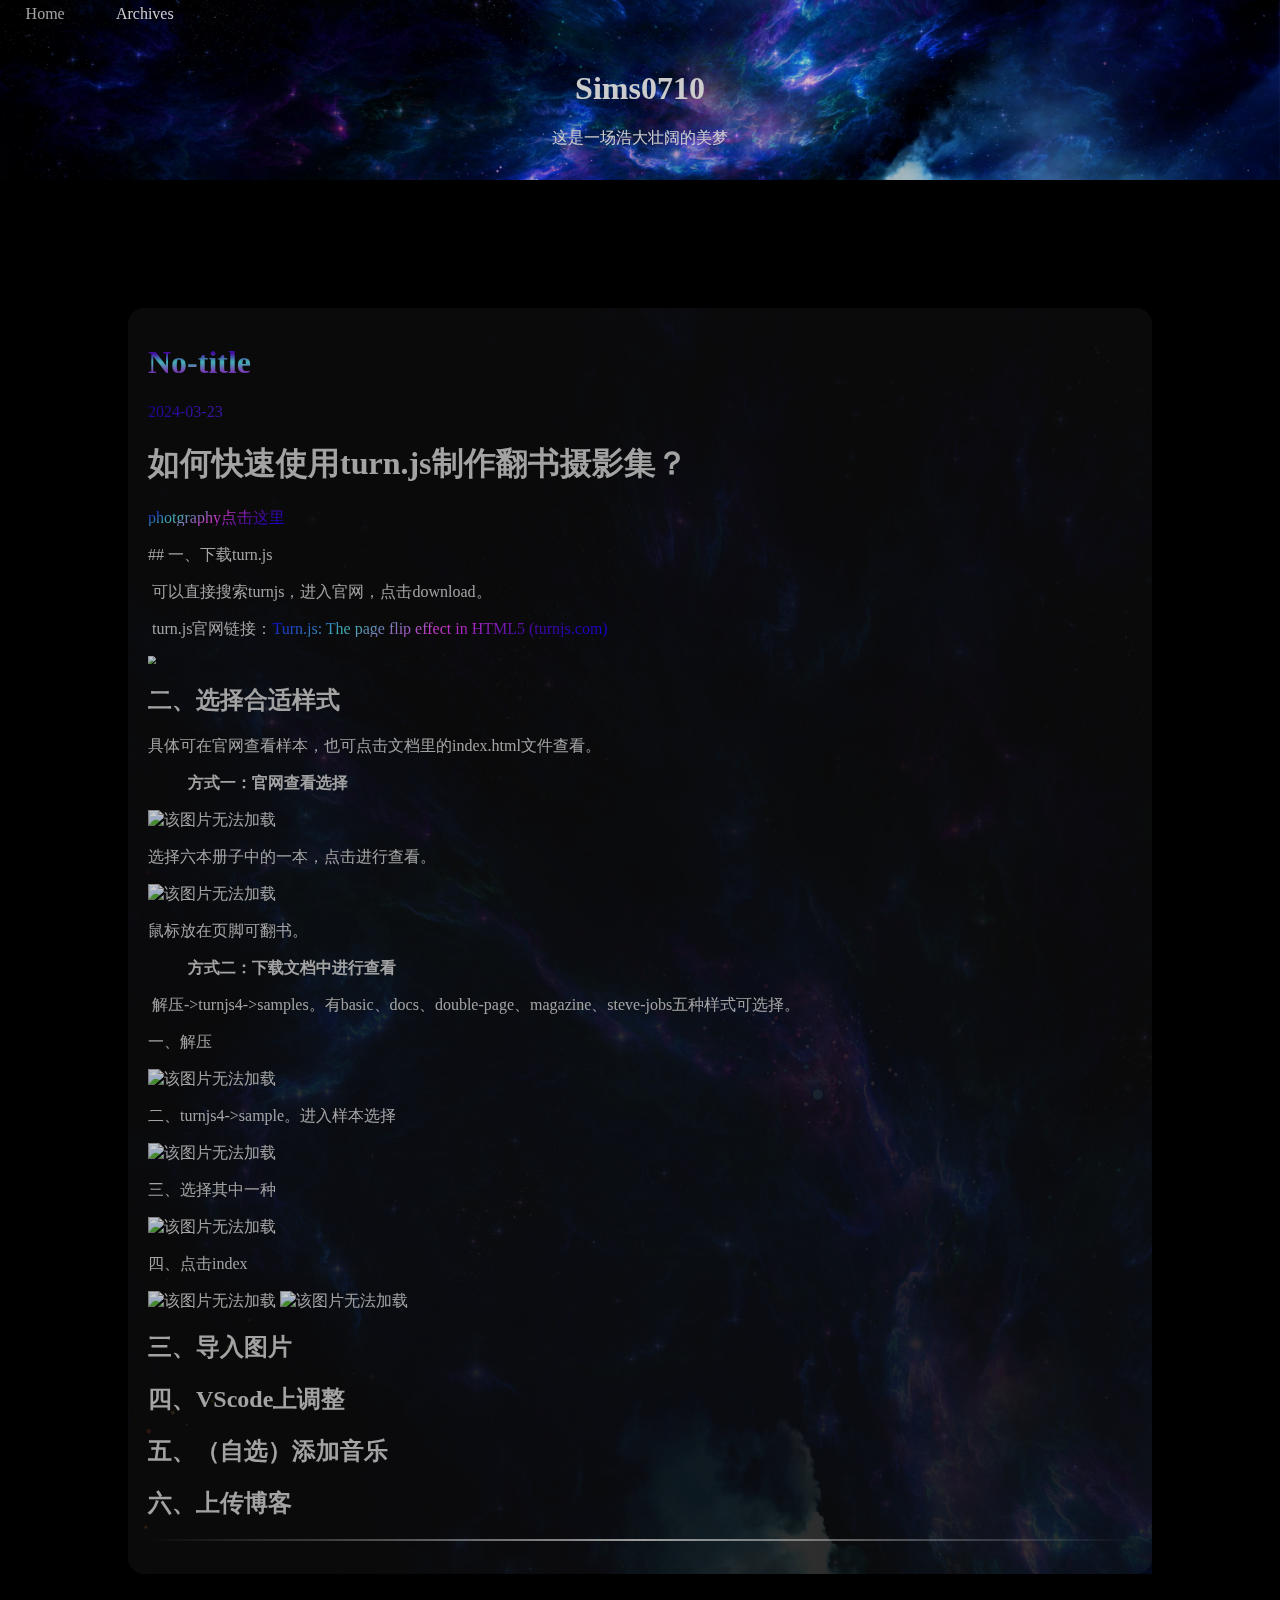
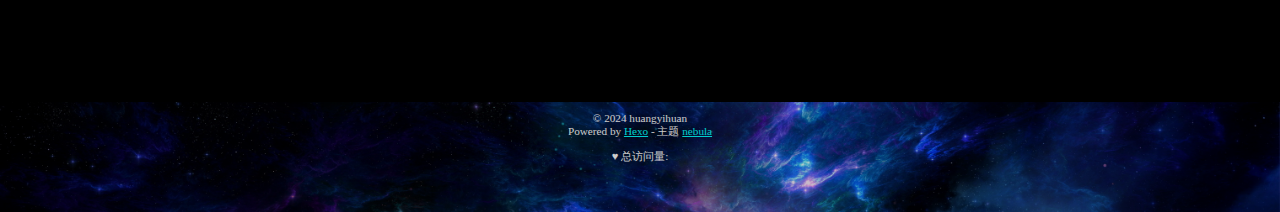
==== commit a814ff7e: "Site updated: 2024-03-30 19:02:04" ====
--- a/index.html
+++ b/index.html
@@ -57,72 +57,6 @@
     <!-- Title -->
     
       <h1 class="blog-post-title">
-        <a href="/2024/03/26/pagetags/">HELLO to PINK WORLD</a>
-      </h1>
-    
-    <!-- Date and Author -->
-    <p class="blog-post-meta">
-        2024-03-26
-        
-    </p>
-
-    
-
-    <!-- Content -->
-    
-    <!-- Only display the Read More link if we are displaying an excerpt -->
-    
-
-    <hr />
-
-    
-
-    
-
-
-
-</div>
-</div>
-
-
-    <div class="main">
-<div class="blog-post">
-    <!-- Title -->
-    
-      <h1 class="blog-post-title">
-        <a href="/2024/03/23/%E7%AC%AC%E4%B8%89%E7%AF%87%E6%96%87%E7%AB%A0/">第三篇文章</a>
-      </h1>
-    
-    <!-- Date and Author -->
-    <p class="blog-post-meta">
-        2024-03-23
-        
-    </p>
-
-    
-
-    <!-- Content -->
-    <h1 id="Hello-to-red-world"><a href="#Hello-to-red-world" class="headerlink" title="Hello to red world"></a>Hello to red world</h1>
-    <!-- Only display the Read More link if we are displaying an excerpt -->
-    
-
-    <hr />
-
-    
-
-    
-
-
-
-</div>
-</div>
-
-
-    <div class="main">
-<div class="blog-post">
-    <!-- Title -->
-    
-      <h1 class="blog-post-title">
         <a href="/2024/03/23/%E7%AC%AC%E4%BA%8C%E7%AF%87%E6%96%87%E7%AB%A0/">No-title</a>
       </h1>
     
@@ -135,60 +69,48 @@
     
 
     <!-- Content -->
-    <hr>
-<h2 id="title-也许是第二篇文章"><a href="#title-也许是第二篇文章" class="headerlink" title="title:也许是第二篇文章"></a>title:也许是第二篇文章</h2><p>emm</p>
-<p>
+    <h1 id="如何快速使用turn-js制作翻书摄影集？"><a href="#如何快速使用turn-js制作翻书摄影集？" class="headerlink" title="如何快速使用turn.js制作翻书摄影集？"></a>如何快速使用turn.js制作翻书摄影集？</h1><p>
   <a href="./turnjs/samples/basicc/index.html">photgraphy点击这里</a>
 </p>
-我看看能不能写下文章
+## 一、下载turn.js
 
-
-    <!-- Only display the Read More link if we are displaying an excerpt -->
-    
-
-    <hr />
-
-    
-
-    
+<p>​	可以直接搜索turnjs，进入官网，点击download。</p>
+<p>​	turn.js官网链接：<a target="_blank" rel="noopener" href="http://turnjs.com/">Turn.js: The page flip effect in HTML5 (turnjs.com)</a></p>
+<img src="source\_img\post1\1.png" style="zoom:50%;" />
 
 
 
-</div>
-</div>
+<h2 id="二、选择合适样式"><a href="#二、选择合适样式" class="headerlink" title="二、选择合适样式"></a>二、选择合适样式</h2><p>具体可在官网查看样本，也可点击文档里的index.html文件查看。</p>
+<ul>
+<li><strong>方式一：官网查看选择</strong></li>
+</ul>
+<img src="source\_img\post1\2.png" alt="该图片无法加载" />
+
+<p>选择六本册子中的一本，点击进行查看。</p>
+<img src="source\_img\post1\3.png" alt="该图片无法加载" />
+
+<p>鼠标放在页脚可翻书。</p>
+<ul>
+<li><strong>方式二：下载文档中进行查看</strong></li>
+</ul>
+<p>​	解压-&gt;turnjs4-&gt;samples。有basic、docs、double-page、magazine、steve-jobs五种样式可选择。</p>
+<p>一、解压</p>
+<img src="source\_img\post1\4.png" alt="该图片无法加载" />
+
+<p>二、turnjs4-&gt;sample。进入样本选择</p>
+<img src="source\_img\post1\5.png" alt="该图片无法加载" />
+
+<p>三、选择其中一种</p>
+<img src="source\_img\post1\6.png" alt="该图片无法加载" />
+
+<p>四、点击index</p>
+<img src="source\_img\post1\7.png" alt="该图片无法加载" />
+
+<img src="source\_img\post1\8.png" alt="该图片无法加载" />
 
 
-    <div class="main">
-<div class="blog-post">
-    <!-- Title -->
-    
-      <h1 class="blog-post-title">
-        <a href="/2024/03/23/hello-world/">Hello to Green World</a>
-      </h1>
-    
-    <!-- Date and Author -->
-    <p class="blog-post-meta">
-        2024-03-23
-        
-    </p>
 
-    
-
-    <!-- Content -->
-    <p>Welcome to <a target="_blank" rel="noopener" href="https://hexo.io/">Hexo</a>! This is your very first post. Check <a target="_blank" rel="noopener" href="https://hexo.io/docs/">documentation</a> for more info. If you get any problems when using Hexo, you can find the answer in <a target="_blank" rel="noopener" href="https://hexo.io/docs/troubleshooting.html">troubleshooting</a> or you can ask me on <a target="_blank" rel="noopener" href="https://github.com/hexojs/hexo/issues">GitHub</a>.</p>
-<h2 id="Quick-Start"><a href="#Quick-Start" class="headerlink" title="Quick Start"></a>Quick Start</h2><h3 id="Create-a-new-post"><a href="#Create-a-new-post" class="headerlink" title="Create a new post"></a>Create a new post</h3><figure class="highlight bash"><table><tr><td class="gutter"><pre><span class="line">1</span><br></pre></td><td class="code"><pre><span class="line">$ hexo new <span class="string">&quot;My New Post&quot;</span></span><br></pre></td></tr></table></figure>
-
-<p>More info: <a target="_blank" rel="noopener" href="https://hexo.io/docs/writing.html">Writing</a></p>
-<h3 id="Run-server"><a href="#Run-server" class="headerlink" title="Run server"></a>Run server</h3><figure class="highlight bash"><table><tr><td class="gutter"><pre><span class="line">1</span><br></pre></td><td class="code"><pre><span class="line">$ hexo server</span><br></pre></td></tr></table></figure>
-
-<p>More info: <a target="_blank" rel="noopener" href="https://hexo.io/docs/server.html">Server</a></p>
-<h3 id="Generate-static-files"><a href="#Generate-static-files" class="headerlink" title="Generate static files"></a>Generate static files</h3><figure class="highlight bash"><table><tr><td class="gutter"><pre><span class="line">1</span><br></pre></td><td class="code"><pre><span class="line">$ hexo generate</span><br></pre></td></tr></table></figure>
-
-<p>More info: <a target="_blank" rel="noopener" href="https://hexo.io/docs/generating.html">Generating</a></p>
-<h3 id="Deploy-to-remote-sites"><a href="#Deploy-to-remote-sites" class="headerlink" title="Deploy to remote sites"></a>Deploy to remote sites</h3><figure class="highlight bash"><table><tr><td class="gutter"><pre><span class="line">1</span><br></pre></td><td class="code"><pre><span class="line">$ hexo deploy</span><br></pre></td></tr></table></figure>
-
-<p>More info: <a target="_blank" rel="noopener" href="https://hexo.io/docs/one-command-deployment.html">Deployment</a></p>
-
+<h2 id="三、导入图片"><a href="#三、导入图片" class="headerlink" title="三、导入图片"></a>三、导入图片</h2><h2 id="四、VScode上调整"><a href="#四、VScode上调整" class="headerlink" title="四、VScode上调整"></a>四、VScode上调整</h2><h2 id="五、（自选）添加音乐"><a href="#五、（自选）添加音乐" class="headerlink" title="五、（自选）添加音乐"></a>五、（自选）添加音乐</h2><h2 id="六、上传博客"><a href="#六、上传博客" class="headerlink" title="六、上传博客"></a>六、上传博客</h2>
     <!-- Only display the Read More link if we are displaying an excerpt -->
     
 
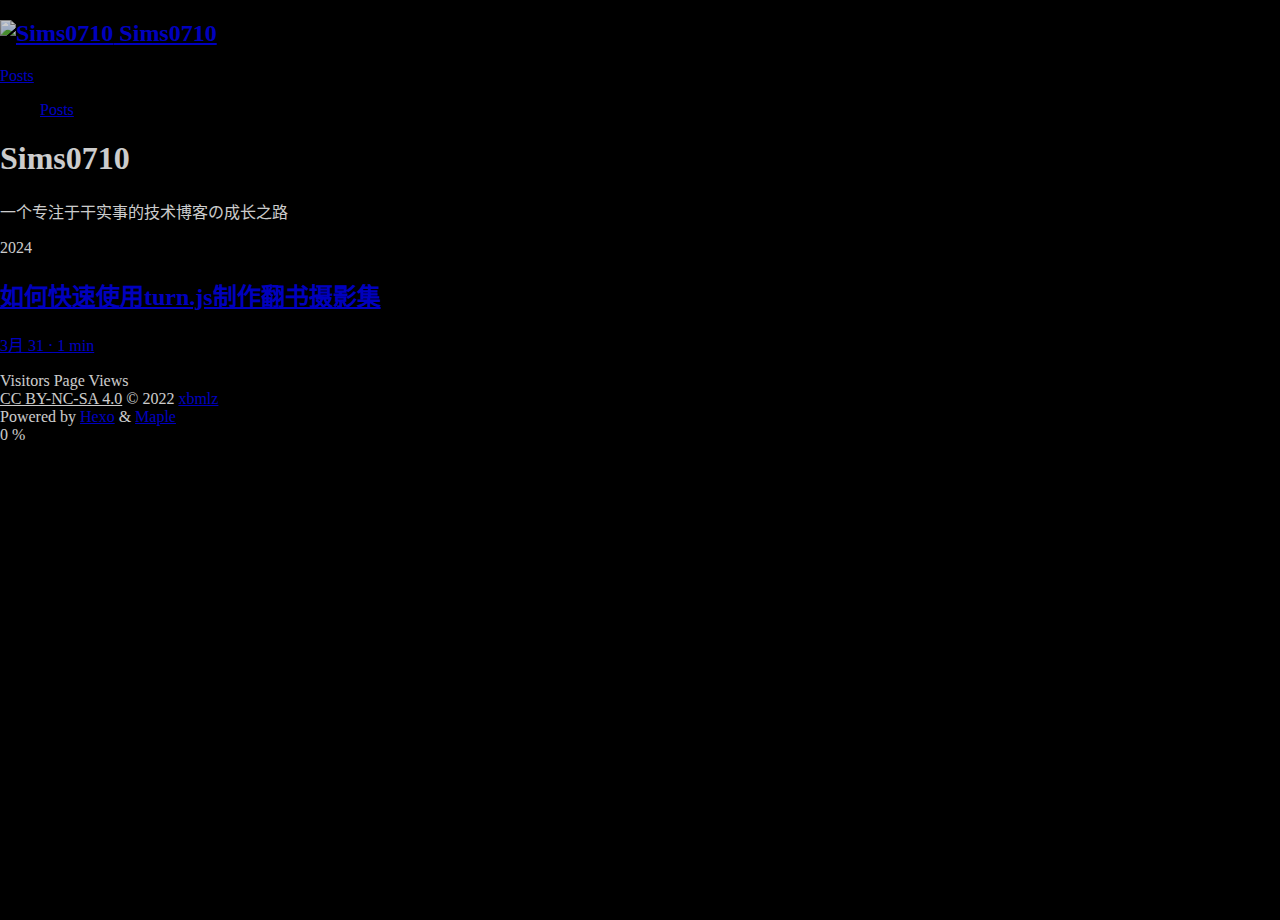
==== commit 40db0ac4: "Site updated: 2024-04-01 11:29:19" ====
--- a/index.html
+++ b/index.html
@@ -1,177 +1,320 @@
-<html>
-
+<!DOCTYPE html>
+<html lang="zh-CN">
 <head>
-    <meta charset="utf-8">
-    
-    <title>Sims0710</title>
-    <meta http-equiv="X-UA-Compatible" content="IE=edge">
-    <meta name="viewport" content="width=device-width, initial-scale=1">
-
-    <meta name="description" content="">
-    <meta name="author" content="">
-    <link rel="icon" href="/favicon/favicon.ico">
-    
+  <meta charset="UTF-8">
+
+
+
+
+<meta name="viewport" content="width=device-width, initial-scale=1.0, maximum-scale=1.0, minimum-scale=1.0">
+<meta http-equiv="X-UA-Compatible" content="ie=edge">
+
+  <meta name="author" content="huangyihuan">
+
+
+  <meta name="subtitle" content="一个专注于干实事的技术博客の成长之路">
+
+
+  <meta name="description" content="welcome to my world">
+
+
+
+<title>Sims0710</title>
+
+
+
+<link rel="icon" href="/favicon.png">
+
+
+
 <link rel="stylesheet" href="/css/main.css">
 
-    
-<link rel="stylesheet" href="/css/tagplugins.css">
-
-    
-<link rel="stylesheet" href="/css/highlight.css">
-
-    
-
-
-    <!-- rss -->
+
+<link rel="stylesheet" href="/lib/nprogress/nprogress.css">
+
+
+
+<script src="/lib/jquery.min.js"></script>
+
+
+<script src="/lib/iconify-icon.min.js"></script>
+
+
+<script src="https://cdn.tailwindcss.com?plugins=typography"></script>
+<script>
+  tailwind.config = {
+    darkMode: "class",
+  };
+</script>
+
+
+<script src="/lib/nprogress/nprogress.js"></script>
+
+<script>
+  $(document).ready(() => {
+    NProgress.configure({
+      showSpinner: false,
+    });
+    NProgress.start();
+    $("#nprogress .bar").css({
+      background: "#de7441",
+    });
+    $("#nprogress .peg").css({
+      "box-shadow": "0 0 2px #de7441, 0 0 4px #de7441",
+    });
+    $("#nprogress .spinner-icon").css({
+      "border-top-color": "#de7441",
+      "border-left-color": "#de7441",
+    });
+    setTimeout(function () {
+      NProgress.done();
+      $(".fade").removeClass("out");
+    }, 800);
+  });
+</script>
+
+<script>
+  (function () {
+    const prefersDark =
+      window.matchMedia &&
+      window.matchMedia("(prefers-color-scheme: dark)").matches;
+    const setting = localStorage.getItem("hexo-color-scheme") || "auto";
+    if (setting === "dark" || (prefersDark && setting !== "light"))
+      document.documentElement.classList.toggle("dark", true);
+    let isDark = document.documentElement.classList.contains("dark");
+  })();
+
+  $(document).ready(function () {
+    // init icon
+    const prefersDark =
+      window.matchMedia &&
+      window.matchMedia("(prefers-color-scheme: dark)").matches;
+    const isDark = document.documentElement.classList.contains("dark");
+    $("#theme-icon").attr("icon", isDark ? "ri:moon-line" : "ri:sun-line");
+
+    function toggleGiscusTheme() {
+      const isDark = document.documentElement.classList.contains("dark");
+      const giscusFrame = document.querySelector("iframe.giscus-frame");
+      if (giscusFrame) {
+        giscusFrame.contentWindow.postMessage(
+          {
+            giscus: {
+              setConfig: {
+                theme: isDark ? "dark" : "light",
+              },
+            },
+          },
+          "https://giscus.app"
+        );
+      }
+    }
+
+
+    // toggle dark mode
+    function toggleDark() {
+      let isDark = document.documentElement.classList.contains("dark");
+      const setting = localStorage.getItem("hexo-color-scheme") || "auto";
+      isDark = !isDark;
+      document.documentElement.classList.toggle("dark", isDark);
+      $("#theme-icon").attr("icon", isDark ? "ri:moon-line" : "ri:sun-line");
+      if (prefersDark === isDark) {
+        localStorage.setItem("hexo-color-scheme", "auto");
+      } else {
+        localStorage.setItem("hexo-color-scheme", isDark ? "dark" : "light");
+      }
+      toggleGiscusTheme();
+    }
+    $("#toggle-dark").click(toggleDark);
+
+    // listen dark mode change
+    window
+      .matchMedia("(prefers-color-scheme: dark)")
+      .addEventListener("change", (e) => {
+        const setting = localStorage.getItem("hexo-color-scheme") || "auto";
+        if (setting === "auto") {
+          document.documentElement.classList.toggle("dark", e.matches);
+          $("#theme-icon").attr(
+            "icon",
+            e.matches ? "ri:moon-line" : "ri:sun-line"
+          );
+          toggleGiscusTheme();
+        }
+      });
+  });
+</script>
+
+
+
+
+<meta name="generator" content="Hexo 7.1.1"></head>
+<body class="font-sans bg-white dark:bg-zinc-900 text-gray-700 dark:text-gray-200 relative">
+  <header class="fixed w-full px-5 py-1 z-10 backdrop-blur-xl backdrop-saturate-150 border-b border-black/5">
+  <div class="max-auto">
+    <nav class="flex items-center text-base">
+      <a href="/" class="group">
+        <h2 class="font-medium tracking-tighterp text-l p-2">
+          <img class="w-5 mr-2 inline-block transition-transform group-hover:rotate-[30deg]" id="logo" src="/images/logo.svg" alt="Sims0710" />
+          Sims0710
+        </h2>
+      </a>
+      <div id="header-title" class="opacity-0 md:ml-2 md:mt-[0.1rem] text-xs font-medium whitespace-nowrap overflow-hidden overflow-ellipsis">
+        
+      </div>
+      <div class="flex-1"></div>
+      <div class="flex items-center gap-3">
+        
+          <a class="hidden sm:flex" href="/archives">Posts</a>
+        
+        
+          
+            <a class="w-5 h-5 hidden sm:flex" title="Github" target="_blank" rel="noopener" href="https://github.com/xbmlz">
+              <iconify-icon width="20" icon="ri:github-line"></iconify-icon>
+            </a>
+          
+        
+        <a class="w-5 h-5 hidden sm:flex" title="Github" href="rss2.xml">
+          <iconify-icon width="20" icon="ri:rss-line"></iconify-icon>
+        </a>
+        <a class="w-5 h-5" title="toggle theme" id="toggle-dark">
+          <iconify-icon width="20" icon="" id="theme-icon"></iconify-icon>
+        </a>
+      </div>
+      <div class="flex items-center justify-center gap-3 ml-3 sm:hidden">
+        <span class="w-5 h-5" aria-hidden="true" role="img" id="open-menu">
+          <iconify-icon width="20" icon="carbon:menu" ></iconify-icon>
+        </span>
+        <span class="w-5 h-5 hidden" aria-hidden="true" role="img" id="close-menu">
+          <iconify-icon  width="20" icon="carbon:close" ></iconify-icon>
+        </span>
+      </div>
+    </nav>
+  </div>
+</header>
+<div id="menu-panel" class="h-0 overflow-hidden sm:hidden fixed left-0 right-0 top-12 bottom-0 z-10">
+  <div id="menu-content" class="relative z-20 bg-white/80 px-6 sm:px-8 py-2 backdrop-blur-xl -translate-y-full transition-transform duration-300">
+    <ul class="nav flex flex-col sm:flex-row text-sm font-medium">
+      
+        <li class="nav-portfolio sm:mx-2 border-b sm:border-0 border-black/5 last:border-0 hover:text-main">
+          <a href="/archives" class="flex h-12 sm:h-auto items-center">Posts</a>
+        </li>
+      
+    </ul>
+  </div>
+  <div class="mask bg-black/20 absolute inset-0"></div>
+</div>
+
+  <main class="pt-14">
+    <section class="px-6 max-w-prose mx-auto gap-12 grid grid-cols-1">
+  <div class="flex flex-col h-48 items-center justify-center">
+    <h1 class="site-title text-4xl leading-relaxed">
+      Sims0710
+    </h1>
+    <p class="text-gray-500 mt-2">
+      一个专注于干实事的技术博客の成长之路
+    </p>
+  </div>
+  
+  
     
     
-      <link rel="alternate" href="/atom.xml" title="Sims0710" type="application/atom+xml" />
+      <div class="relative pointer-events-none">
+        <span class="text-9xl opacity-10 absolute -left-11 -top-6 font-bold">2024</span>
+      </div>
     
-<meta name="generator" content="Hexo 7.1.1"></head>
-
-<body>
-  <div class="blog-header">
-   <a id="menu-nav-icon"><img src="/image/menu.png"/></a>
-   <div class="nav-container">
-     <nav id="main-nav">
-       
-         <a class="main-nav-link" href="/">Home</a>
-       
-         <a class="main-nav-link" href="/archives">Archives</a>
-       
-     </nav>
-   </div>
-   <!--
-   <div id="search-form-wrap">
-     <form action="//google.com/search" method="get" accept-charset="UTF-8" class="search-form"><input type="search" name="q" class="search-form-input" placeholder="Search"><button type="submit" class="search-form-submit">&#xF002;</button><input type="hidden" name="sitesearch" value="http://example.com"></form>
-   </div>
- -->
-    <h1 class="blog-title">Sims0710</h1>
-    <p class="lead blog-description">这是一场浩大壮阔的美梦</p>
+    <a style="--stagger:0" href="./turnjs/samples/basicc/index.html" target="_blank" data-animate>
+      <header>
+        <h2 class="font-bold text-xl">
+          如何快速使用turn.js制作翻书摄影集
+        </h2>
+      </header>
+      <section class="text-gray-400 my-2 text-sm time">
+        <p class="line-clamp-4">
+          
+        </p>
+        <p class="line-clamp-4">
+          3月 31
+          ·
+          1 min
+        </p>
+      </section>
+    </a>
+  
+</section>
+
+
+  </main>
+  <footer class="flex flex-col h-40 items-center justify-center text-gray-400 text-sm">
+  <!-- busuanzi -->
+  
+<script async src="//busuanzi.ibruce.info/busuanzi/2.3/busuanzi.pure.mini.js"></script>
+<!-- Busuanzi Analytics -->
+<div class="flex items-center gap-2">
+  <span>Visitors</span>
+  <span id="busuanzi_value_site_uv"></span>
+  <span>Page Views</span>
+  <span id="busuanzi_value_site_pv"></span>
 </div>
-
-  <div id='main-part'>
-      
-    <div class="main">
-<div class="blog-post">
-    <!-- Title -->
-    
-      <h1 class="blog-post-title">
-        <a href="/2024/03/23/%E7%AC%AC%E4%BA%8C%E7%AF%87%E6%96%87%E7%AB%A0/">No-title</a>
-      </h1>
-    
-    <!-- Date and Author -->
-    <p class="blog-post-meta">
-        2024-03-23
-        
-    </p>
-
-    
-
-    <!-- Content -->
-    <h1 id="如何快速使用turn-js制作翻书摄影集？"><a href="#如何快速使用turn-js制作翻书摄影集？" class="headerlink" title="如何快速使用turn.js制作翻书摄影集？"></a>如何快速使用turn.js制作翻书摄影集？</h1><p>
-  <a href="./turnjs/samples/basicc/index.html">photgraphy点击这里</a>
-</p>
-## 一、下载turn.js
-
-<p>​	可以直接搜索turnjs，进入官网，点击download。</p>
-<p>​	turn.js官网链接：<a target="_blank" rel="noopener" href="http://turnjs.com/">Turn.js: The page flip effect in HTML5 (turnjs.com)</a></p>
-<img src="source\_img\post1\1.png" style="zoom:50%;" />
-
-
-
-<h2 id="二、选择合适样式"><a href="#二、选择合适样式" class="headerlink" title="二、选择合适样式"></a>二、选择合适样式</h2><p>具体可在官网查看样本，也可点击文档里的index.html文件查看。</p>
-<ul>
-<li><strong>方式一：官网查看选择</strong></li>
-</ul>
-<img src="source\_img\post1\2.png" alt="该图片无法加载" />
-
-<p>选择六本册子中的一本，点击进行查看。</p>
-<img src="source\_img\post1\3.png" alt="该图片无法加载" />
-
-<p>鼠标放在页脚可翻书。</p>
-<ul>
-<li><strong>方式二：下载文档中进行查看</strong></li>
-</ul>
-<p>​	解压-&gt;turnjs4-&gt;samples。有basic、docs、double-page、magazine、steve-jobs五种样式可选择。</p>
-<p>一、解压</p>
-<img src="source\_img\post1\4.png" alt="该图片无法加载" />
-
-<p>二、turnjs4-&gt;sample。进入样本选择</p>
-<img src="source\_img\post1\5.png" alt="该图片无法加载" />
-
-<p>三、选择其中一种</p>
-<img src="source\_img\post1\6.png" alt="该图片无法加载" />
-
-<p>四、点击index</p>
-<img src="source\_img\post1\7.png" alt="该图片无法加载" />
-
-<img src="source\_img\post1\8.png" alt="该图片无法加载" />
-
-
-
-<h2 id="三、导入图片"><a href="#三、导入图片" class="headerlink" title="三、导入图片"></a>三、导入图片</h2><h2 id="四、VScode上调整"><a href="#四、VScode上调整" class="headerlink" title="四、VScode上调整"></a>四、VScode上调整</h2><h2 id="五、（自选）添加音乐"><a href="#五、（自选）添加音乐" class="headerlink" title="五、（自选）添加音乐"></a>五、（自选）添加音乐</h2><h2 id="六、上传博客"><a href="#六、上传博客" class="headerlink" title="六、上传博客"></a>六、上传博客</h2>
-    <!-- Only display the Read More link if we are displaying an excerpt -->
-    
-
-    <hr />
-
-    
-
-    
-
-
-
-</div>
-</div>
-
-
-
-
-
-
-  </div>
-  <!-- Footer -->
-  <div id="footer">
-  <div id="footer-social">
-    
-    
-    
-    
-    
-    
-</div>
-
-  <p id="footer-info">
-    &copy; 2024 huangyihuan<br>
-    Powered by <a href="http://hexo.io/" target="_blank">Hexo</a> -
-    主题 <a href="https://github.com/Suolawangzai/hexo-theme-nebula" target="_blank">nebula</a>
-  </p>
-
-  <div id="busuanzi">
-    <span id="busuanzi_container_site_pv">
-      &hearts;
-    总访问量: <span id="busuanzi_value_site_pv"></span>
+<!-- End Busuanzi Analytics -->
+
+
+  <!-- copyright -->
+  <div class="flex items-center gap-2">
+    <a target="_blank" href="https://creativecommons.org/licenses/by-nc-sa/4.0/" style="color: inherit;">CC BY-NC-SA 4.0</a>
+    <span>© 2022</span>
+    <iconify-icon width="18" icon="emojione-monotone:maple-leaf" ></iconify-icon>
+    <a href="https://github.com/xbmlz" target="_blank" rel="noopener noreferrer">xbmlz</a>
+  </div>
+  <!-- powered by -->
+  <div class="flex items-center gap-2">
+    <span>Powered by</span>
+    <a href="https://hexo.io/" target="_blank" rel="noopener noreferrer">Hexo</a>
+    <span>&</span>
+    <a href="https://github.com/xbmlz/hexo-theme-maple" target="_blank" rel="noopener noreferrer">Maple</a>
+  </div>
+
+</footer>
+
+  <div class="back-to-top box-border fixed right-6 z-1024 -bottom-20 rounded py-1 px-1 bg-slate-900 opacity-60 text-white cursor-pointer text-center dark:bg-slate-600">
+    <span class="flex justify-center items-center text-sm">
+      <iconify-icon width="18" icon="ion:arrow-up-c" id="go-top"></iconify-icon>
+      <span id="scrollpercent"><span>0</span> %</span>
     </span>
   </div>
-  <!--
-  <div id="footer-info">
-    &copy; 2024 huangyihuan<br>
-    Powered by <a href="http://hexo.io/" target="_blank">Hexo</a>
-  </div>
--->
-</div>
-
-  <!-- After footer scripts -->
-  <!-- Disqus Comments -->
-
-
-<script src="https://ajax.googleapis.com/ajax/libs/jquery/3.2.1/jquery.min.js"></script>
-<script async src="//dn-lbstatics.qbox.me/busuanzi/2.3/busuanzi.pure.mini.js"></script>
-
+  
 <script src="/js/main.js"></script>
 
 
+  <script>
+    $(document).ready(function () {
+      const mapleCount = "10";
+      const speed = "0.5";
+      const mapleEl = document.getElementById("maple");
+      const maples = Array.from({ length: mapleCount }).map(() => {
+        const maple = document.createElement("div");
+        const scale = Math.random() * 0.5 + 0.5;
+        const offset = Math.random() * 2 - 1;
+        const x = Math.random() * mapleEl.clientWidth;
+        const y = -Math.random() * mapleEl.clientHeight;
+        const duration = 10 / speed;
+        const delay = -duration;
+        maple.className = "maple";
+        maple.style.width = `${24 * scale}px`;
+        maple.style.height = `${24 * scale}px`;
+        maple.style.left = `${x}px`;
+        maple.style.top = `${y}px`;
+        maple.style.setProperty("--maple-fall-offset", offset);
+        maple.style.setProperty("--maple-fall-height", `${Math.abs(y) + mapleEl.clientHeight}px`);
+        maple.style.animation = `fall ${duration}s linear infinite`;
+        maple.style.animationDelay = `${delay}s`;
+        mapleEl.appendChild(maple)
+        return maple
+      })
+    });
+  </script>
+  
+
+
+  <div class="fixed top-0 bottom-0 left-0 right-0 pointer-events-none print:hidden" id="maple"></div>
 </body>
 
 </html>
